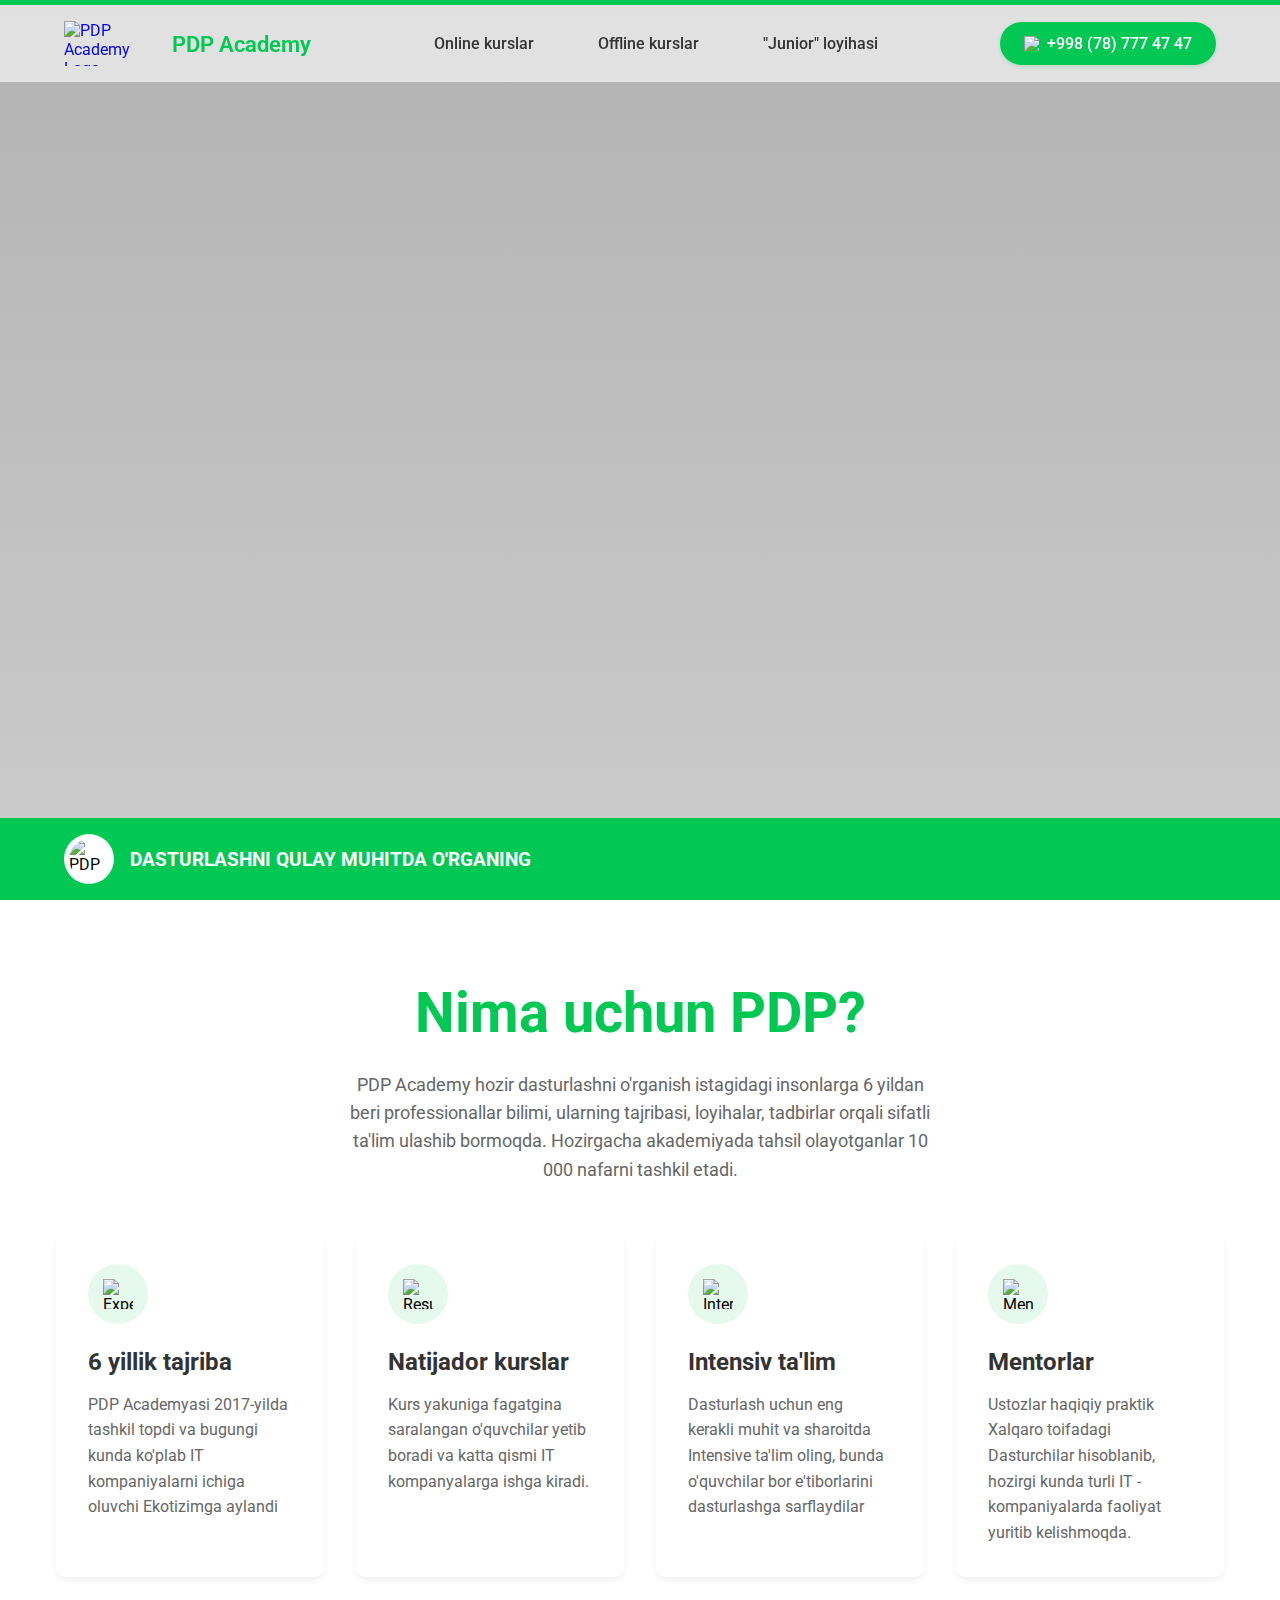
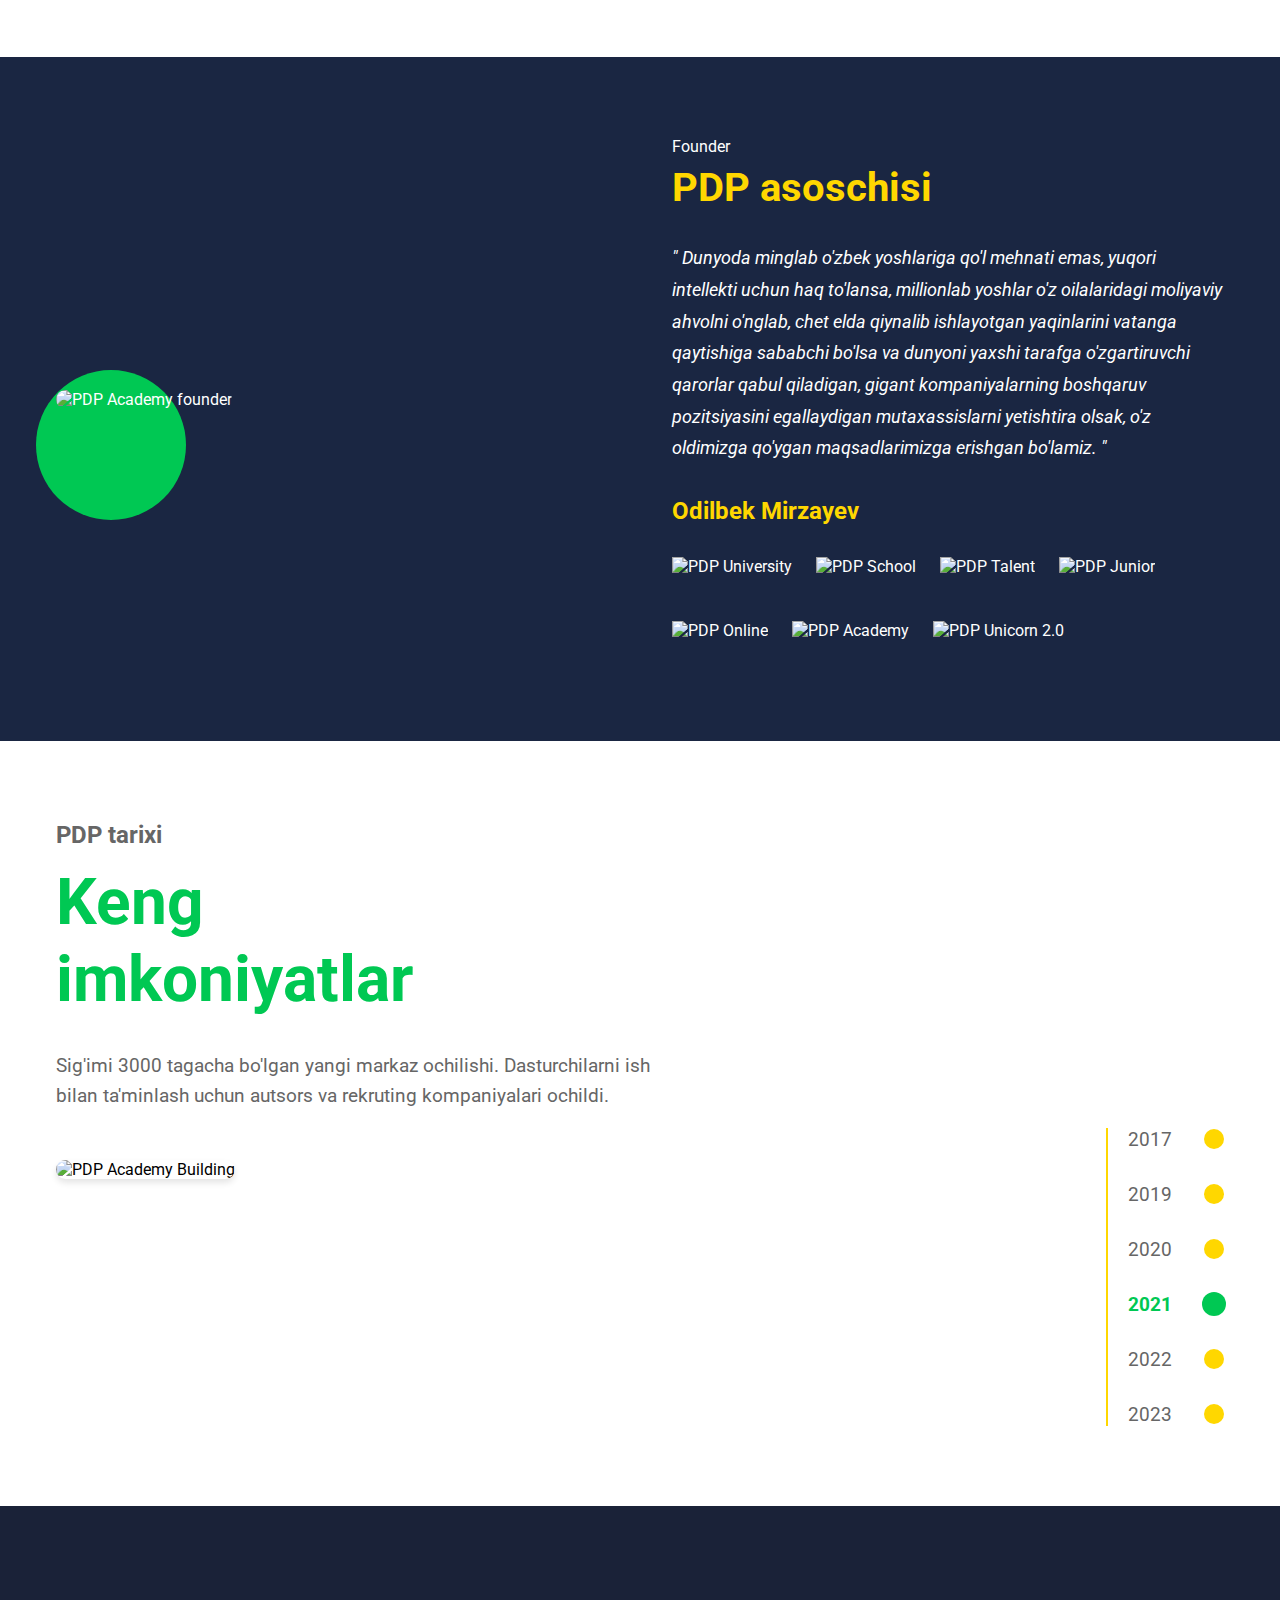
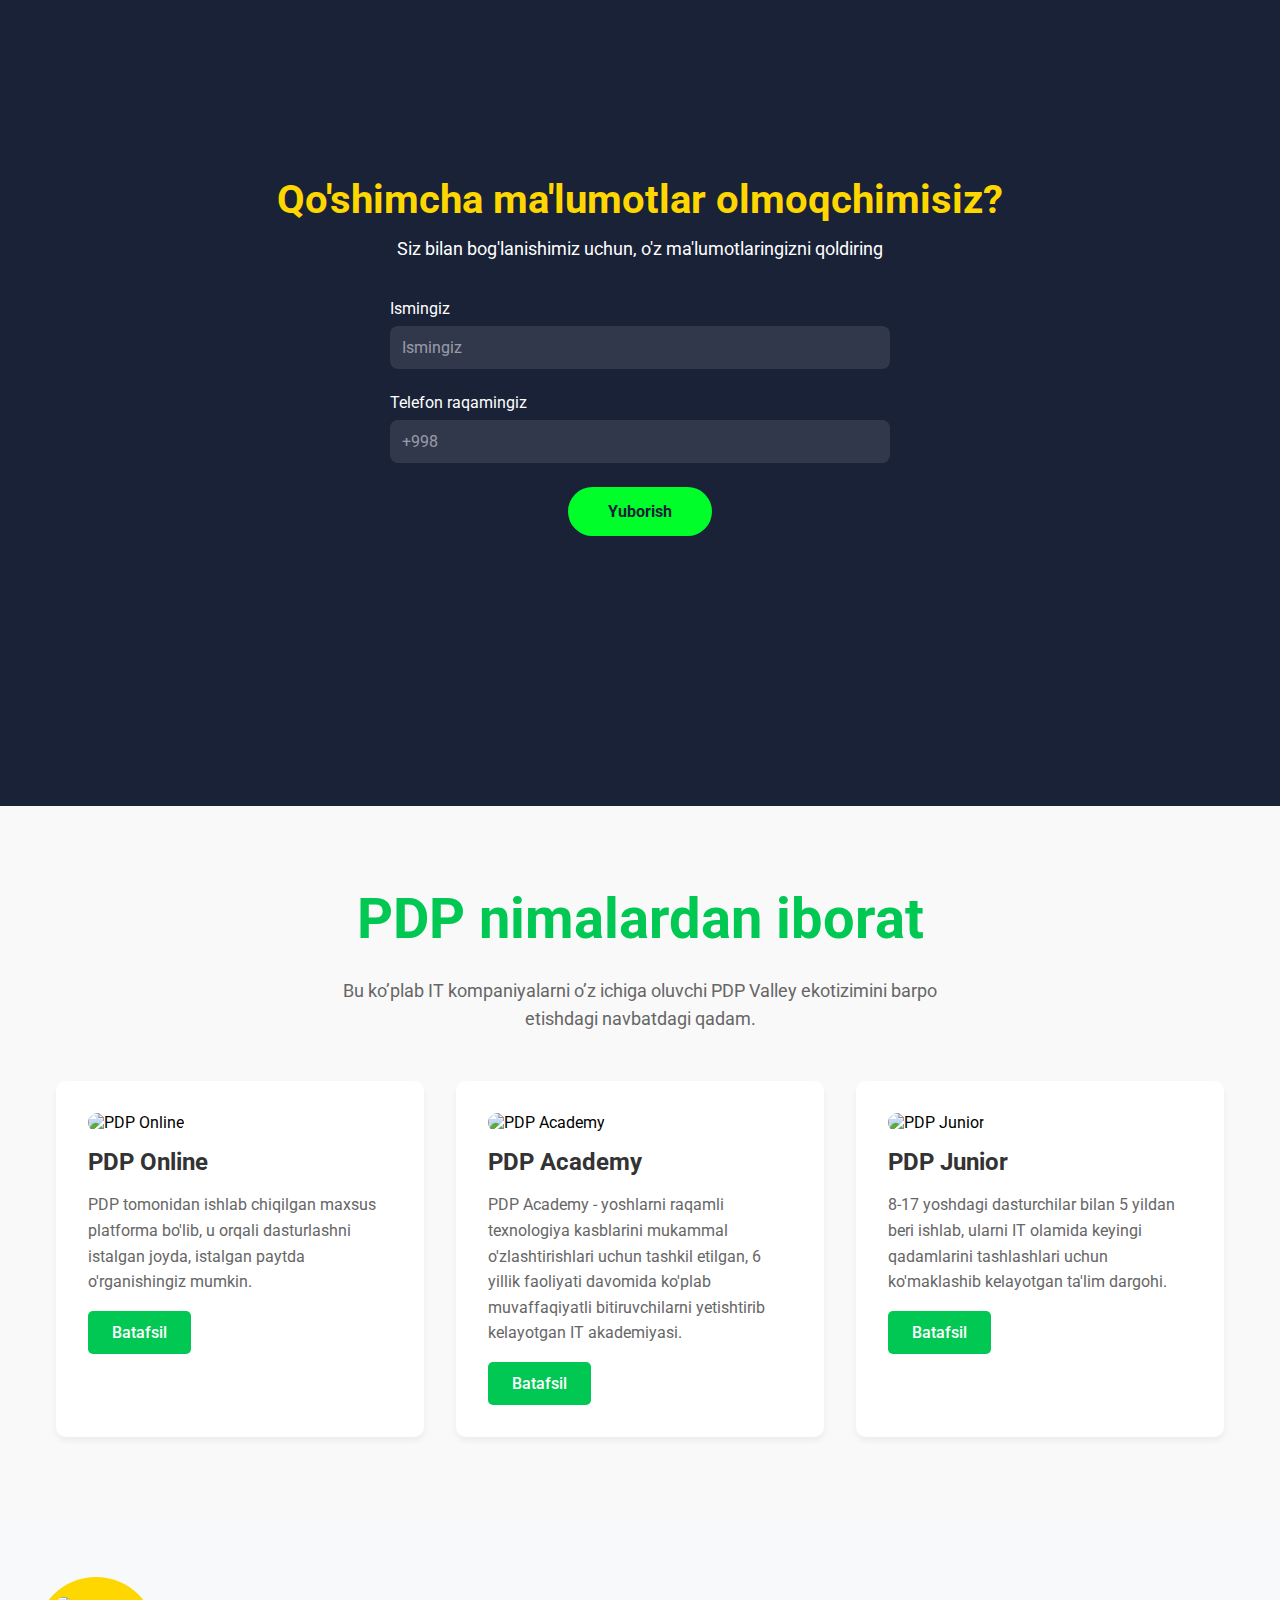
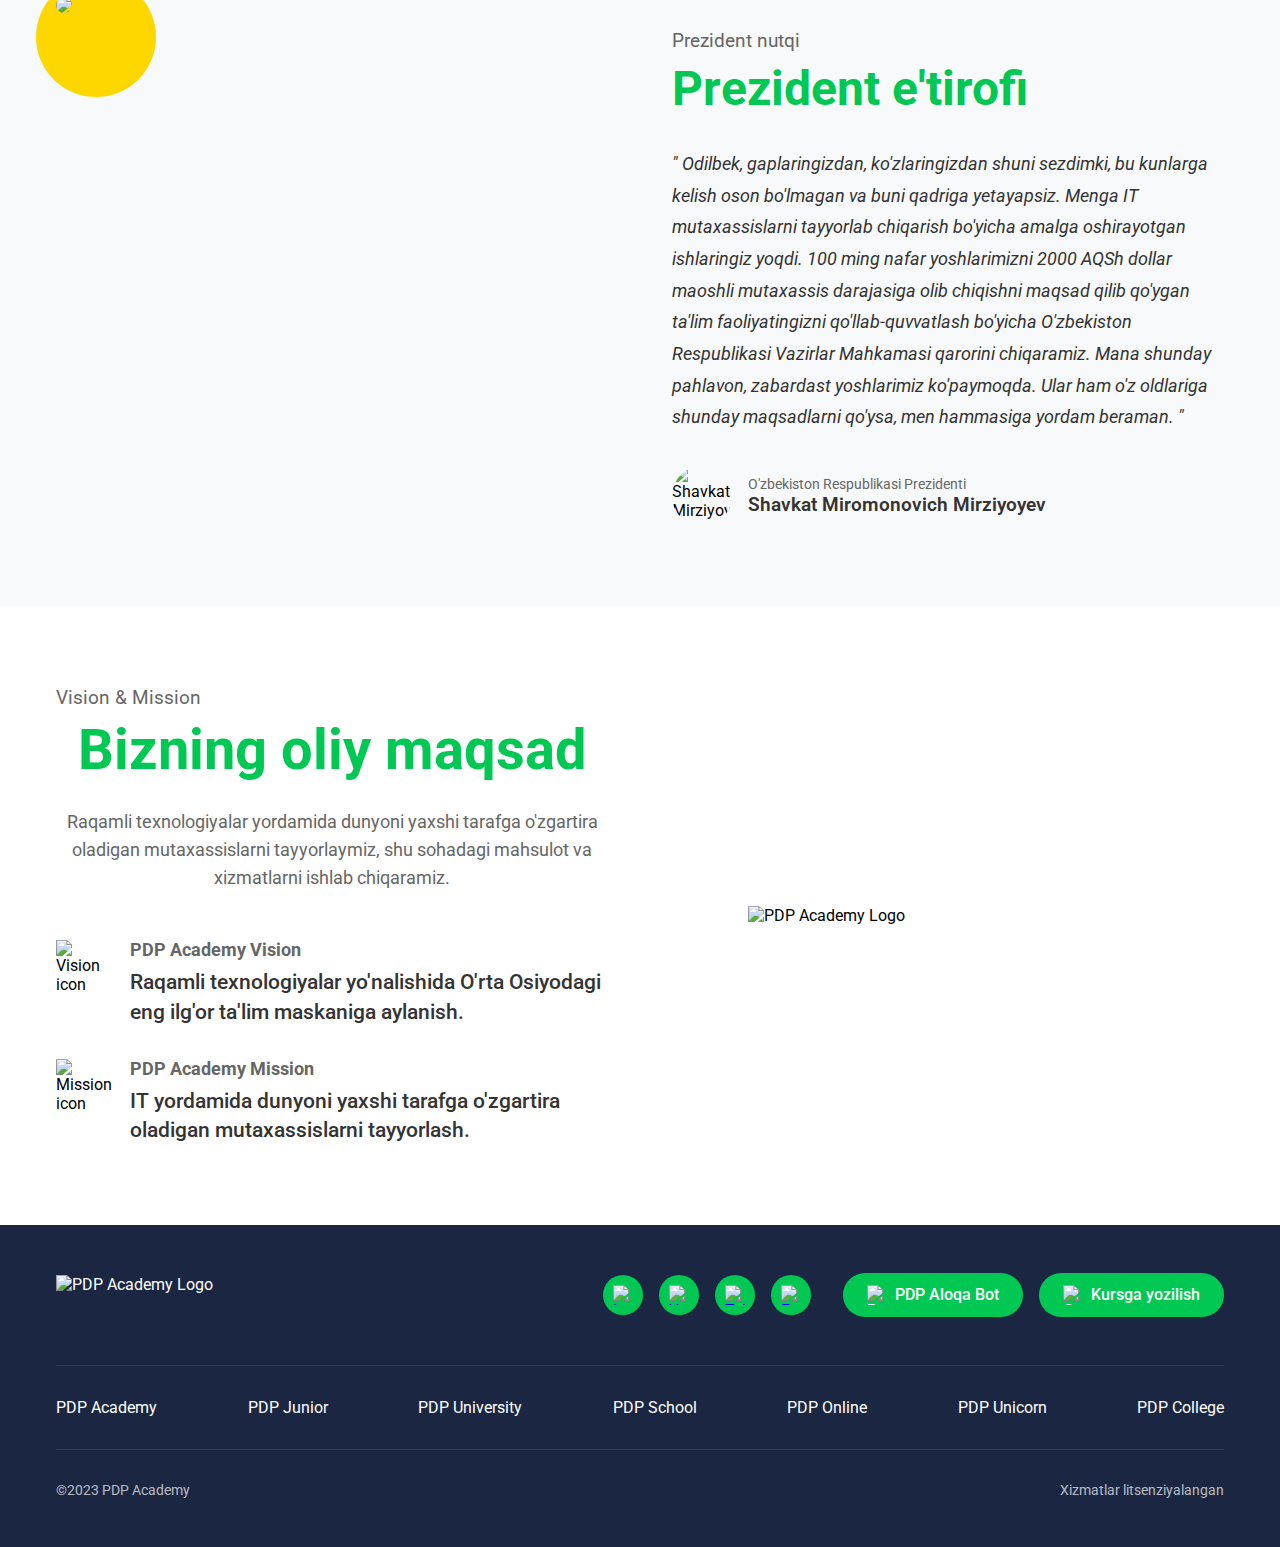
==== index.html @ 3fa63e73 "asosiy pageni to'liq tugattim" ====
<!DOCTYPE html>
<html lang="uz">
<head>
    <meta charset="UTF-8">
    <meta name="viewport" content="width=device-width, initial-scale=1.0">
    <meta name="description" content="PDP Academy - O'zbekistondagi eng yirik dasturlash akademiyasi. Online va offline kurslar, Junior loyihasi va professional ta'lim.">
    <title>PDP Academy - Dasturlashni qulay muhitda o'rganing</title>
    <link href="https://fonts.googleapis.com/css2?family=Roboto:wght@400;500;700&display=swap" rel="stylesheet">
    <link rel="stylesheet" href="style/index.css">
    <script src="tools/index.js" defer></script>
</head>
<body>
    <div class="top-line"></div>
    <nav class="navbar" id="navbar">
        <a href="#" class="logo">
            <img src="https://pdp.uz/static/media/bage.065846d8f8b49cacb2ee4248d4bba7bd.svg" alt="PDP Academy Logo">
            <span>PDP Academy</span>
        </a>
        <div class="nav-links">
            <a href="#online-courses">Online kurslar</a>
            <a href="#offline-courses">Offline kurslar</a>
            <a href="#junior-project">"Junior" loyihasi</a>
        </div>
        <a href="tel:+998787774747" class="contact-button">
            <img src="https://img.icons8.com/ios-filled/50/ffffff/phone.png" alt="Phone icon" style="width: 15px; height: 15px;">
            +998 (78) 777 47 47
        </a>
    </nav>

    <main class="hero">
        <div class="hero-content">
            <h1>Kelajak kasblarini biz bilan o'rganing</h1>
            <p>PDP Academy - O'zbekistondagi eng yirik dasturlash akademiyasi</p>
            <a href="#why-pdp" class="cta-button">Batafsil ma'lumot</a>
        </div>
        <div class="bottom-banner">
            <div class="bottom-banner-content">
                <img src="https://pdp.uz/static/media/bage.065846d8f8b49cacb2ee4248d4bba7bd.svg" alt="PDP Academy Logo">
                <h2>Dasturlashni qulay muhitda o'rganing</h2>
            </div>
        </div>
    </main>

    <section id="why-pdp" class="why-pdp">
        <div class="container">
            <h2 class="section-title">Nima uchun PDP?</h2>
            <p class="section-description">
                PDP Academy hozir dasturlashni o'rganish istagidagi insonlarga 6 yildan beri professionallar bilimi, ularning tajribasi, loyihalar, tadbirlar orqali sifatli ta'lim ulashib bormoqda. Hozirgacha akademiyada tahsil olayotganlar 10 000 nafarni tashkil etadi.
            </p>
            
            <div class="features-grid">
                <div class="feature-card">
                    <div class="icon-wrapper">
                        <img src="https://img.icons8.com/ios/50/00c853/briefcase.png" alt="Experience icon">
                    </div>
                    <h3>6 yillik tajriba</h3>
                    <p>PDP Academyasi 2017-yilda tashkil topdi va bugungi kunda ko'plab IT kompaniyalarni ichiga oluvchi Ekotizimga aylandi</p>
                </div>

                <div class="feature-card">
                    <div class="icon-wrapper">
                        <img src="https://img.icons8.com/ios/50/00c853/positive-dynamic.png" alt="Results icon">
                    </div>
                    <h3>Natijador kurslar</h3>
                    <p>Kurs yakuniga fagatgina saralangan o'quvchilar yetib boradi va katta qismi IT kompanyalarga ishga kiradi.</p>
                </div>

                <div class="feature-card">
                    <div class="icon-wrapper">
                        <img src="https://img.icons8.com/ios/50/00c853/trophy.png" alt="Intensive icon">
                    </div>
                    <h3>Intensiv ta'lim</h3>
                    <p>Dasturlash uchun eng kerakli muhit va sharoitda Intensive ta'lim oling, bunda o'quvchilar bor e'tiborlarini dasturlashga sarflaydilar</p>
                </div>

                <div class="feature-card">
                    <div class="icon-wrapper">
                        <img src="https://img.icons8.com/ios/50/00c853/user-group-man-man.png" alt="Mentors icon">
                    </div>
                    <h3>Mentorlar</h3>
                    <p>Ustozlar haqiqiy praktik Xalqaro toifadagi Dasturchilar hisoblanib, hozirgi kunda turli IT - kompaniyalarda faoliyat yuritib kelishmoqda.</p>
                </div>
            </div>
        </div>
    </section>

    <section class="founder">
        <div class="container">
            <div class="founder-content">
                <div class="founder-image-wrapper">
                    <div class="green-circle"></div>
                    <img src="https://pdp.uz/static/media/founder.81412dfb45257b6ed149.png" alt="PDP Academy founder" class="founder-image">
                </div>
                <div class="founder-info">
                    <span class="founder-label">Founder</span>
                    <h2 class="founder-title">PDP asoschisi</h2>
                    <blockquote class="founder-quote">
                        " Dunyoda minglab o'zbek yoshlariga qo'l mehnati emas, yuqori intellekti uchun haq to'lansa, millionlab yoshlar o'z oilalaridagi moliyaviy ahvolni o'nglab, chet elda qiynalib ishlayotgan yaqinlarini vatanga qaytishiga sababchi bo'lsa va dunyoni yaxshi tarafga o'zgartiruvchi qarorlar qabul qiladigan, gigant kompaniyalarning boshqaruv pozitsiyasini egallaydigan mutaxassislarni yetishtira olsak, o'z oldimizga qo'ygan maqsadlarimizga erishgan bo'lamiz. "
                    </blockquote>
                    <h3 class="founder-name">Odilbek Mirzayev</h3>
                    <div class="ecosystem-logos">
                        <img src="https://pdp.uz/static/media/pdp_university_logo.463eaeab1f0ce9646652e2826a8657a7.svg" alt="PDP University" class="eco-logo">
                        <img src="https://pdp.uz/static/media/pdp_school_logo.4600968bfbfd6f6f6445c125f1964dbf.svg" alt="PDP School" class="eco-logo">
                        <img src="https://pdp.uz/static/media/pdp_talent_logo.a136beeeae00d29f7b85e3512f022a8c.svg" alt="PDP Talent" class="eco-logo">
                        <img src="https://pdp.uz/static/media/pdp_junior_logo.42833d7ca704e83827941f1bffb91178.svg" alt="PDP Junior" class="eco-logo">
                        <img src="https://pdp.uz/static/media/pdp_online_logo.59d2c798341558b8c4fe6ffc57f4d7b6.svg" alt="PDP Online" class="eco-logo">
                        <img src="https://pdp.uz/static/media/logo.e84aba9a5311ad12b26f240237513b5b.svg" alt="PDP Academy" class="eco-logo">
                        <img src="https://pdp.uz/static/media/pdp_unicorn_logo.a88a872783032425c4d864d624577933.svg" alt="PDP Unicorn 2.0" class="eco-logo">
                    </div>
                </div>
            </div>
        </div>
    </section>

    <section class="timeline">
        <div class="container">
            <h2 class="timeline-subtitle">PDP tarixi</h2>
            <h1 class="timeline-title">Keng<br>imkoniyatlar</h1>
            <p class="timeline-description">
                Sig'imi 3000 tagacha bo'lgan yangi markaz ochilishi. Dasturchilarni ish bilan ta'minlash uchun autsors va rekruting kompaniyalari ochildi.
            </p>
            
            <div class="timeline-content">
                <div class="timeline-image">
                    <img src="https://pdp.uz/static/media/2021.25bbf1f3e8d85f6e3d13.jpg" alt="PDP Academy Building" class="building-image">
                </div>
                <div class="timeline-years">
                    <div class="year-marker">
                        <span class="year">2017</span>
                        <div class="marker"></div>
                    </div>
                    <div class="year-marker">
                        <span class="year">2019</span>
                        <div class="marker"></div>
                    </div>
                    <div class="year-marker">
                        <span class="year">2020</span>
                        <div class="marker"></div>
                    </div>
                    <div class="year-marker active">
                        <span class="year">2021</span>
                        <div class="marker"></div>
                    </div>
                    <div class="year-marker">
                        <span class="year">2022</span>
                        <div class="marker"></div>
                    </div>
                    <div class="year-marker">
                        <span class="year">2023</span>
                        <div class="marker"></div>
                    </div>
                    <div class="timeline-line"></div>
                </div>
            </div>
        </div>
    </section>
    <section class="send-information" id="sending">
        <div class="container1">
            <div class="form-wrapper">
                <h1 class="qoshimcha">Qo'shimcha ma'lumotlar olmoqchimisiz?</h1>
                <p class="subtitle">Siz bilan bog'lanishimiz uchun, o'z ma'lumotlaringizni qoldiring</p>
                
                <form class="contact-form">
                    <div class="form-group">
                        <label for="name">Ismingiz</label>
                        <input type="text" id="name" placeholder="Ismingiz">
                    </div>
                    
                    <div class="form-group">
                        <label for="phone">Telefon raqamingiz</label>
                        <input type="tel" id="phone" placeholder="+998">
                    </div>
                    
                    <button type="submit" class="submit-btn">Yuborish</button>
                </form>
            </div>
        </div>
    </section>

    <section id="pdp-structure">
        <div class="container">
            <h2 class="section-title">PDP nimalardan iborat</h2>
            <p class="section-description">
                Bu ko’plab IT kompaniyalarni o’z ichiga oluvchi PDP Valley ekotizimini barpo etishdagi navbatdagi qadam.
            </p>
            <div class="features-grid">
                <div class="feature-card">
                    <img src="https://pdp.uz/static/media/pdp-online-main_img.4d50e19223accb9c7afb.png" alt="PDP Online" class="feature-image">
                    <h3>PDP Online</h3>
                    <p>PDP tomonidan ishlab chiqilgan maxsus platforma bo'lib, u orqali dasturlashni istalgan joyda, istalgan paytda o'rganishingiz mumkin.</p>
                    <a href="#" class="cta-button">Batafsil</a>
                </div>
                <div class="feature-card">
                    <img src="https://pdp.uz/static/media/temp_header_bg.0abc43dc5fb6197a7c1f.png" alt="PDP Academy" class="feature-image">
                    <h3>PDP Academy</h3>
                    <p>PDP Academy - yoshlarni raqamli texnologiya kasblarini mukammal o'zlashtirishlari uchun tashkil etilgan, 6 yillik faoliyati davomida ko'plab muvaffaqiyatli bitiruvchilarni yetishtirib kelayotgan IT akademiyasi.</p>
                    <a href="#" class="cta-button">Batafsil</a>
                </div>
                <div class="feature-card">
                    <img src="https://pdp.uz/static/media/pdp_junior.6af5acfc853ce1ef4505.png" alt="PDP Junior" class="feature-image">
                    <h3>PDP Junior</h3>
                    <p>8-17 yoshdagi dasturchilar bilan 5 yildan beri ishlab, ularni IT olamida keyingi qadamlarini tashlashlari uchun ko'maklashib kelayotgan ta'lim dargohi.</p>
                    <a href="#" class="cta-button">Batafsil</a>
                </div>
            </div>
        </div>
    </section>

    <section class="president-section">
        <div class="container">
            <div class="president-content">
                <div class="president-image-wrapper">
                    <div class="yellow-circle"></div>
                    <img src="https://pdp.uz/static/media/president.70716e643dfaa547895d.png" class="president-image">
                </div>
                <div class="president-info">
                    <span class="president-label">Prezident nutqi</span>
                    <h2 class="president-title">Prezident e'tirofi</h2>
                    <blockquote class="president-quote">
                        " Odilbek, gaplaringizdan, ko'zlaringizdan shuni sezdimki, bu kunlarga kelish oson bo'lmagan va buni qadriga yetayapsiz. Menga IT mutaxassislarni tayyorlab chiqarish bo'yicha amalga oshirayotgan ishlaringiz yoqdi. 100 ming nafar yoshlarimizni 2000 AQSh dollar maoshli mutaxassis darajasiga olib chiqishni maqsad qilib qo'ygan ta'lim faoliyatingizni qo'llab-quvvatlash bo'yicha O'zbekiston Respublikasi Vazirlar Mahkamasi qarorini chiqaramiz. Mana shunday pahlavon, zabardast yoshlarimiz ko'paymoqda. Ular ham o'z oldlariga shunday maqsadlarni qo'ysa, men hammasiga yordam beraman. "
                    </blockquote>
                    <div class="president-profile">
                        <img src="https://pdp.uz/static/media/president.70716e643dfaa547895d.png" alt="Shavkat Mirziyoyev" class="president-avatar">
                        <div class="president-details">
                            <span class="president-role">O'zbekiston Respublikasi Prezidenti</span>
                            <h3 class="president-name">Shavkat Miromonovich Mirziyoyev</h3>
                        </div>
                    </div>
                </div>
            </div>
        </div>
    </section>
    
   
    <section class="vision-mission">
        <div class="container">
            <div class="vision-content">
                <div class="vision-text">
                    <span class="section-label">Vision & Mission</span>
                    <h2 class="section-title">Bizning oliy maqsad</h2>
                    <p class="section-description">
                        Raqamli texnologiyalar yordamida dunyoni yaxshi tarafga o'zgartira oladigan mutaxassislarni tayyorlaymiz, shu sohadagi mahsulot va xizmatlarni ishlab chiqaramiz.
                    </p>
    
                    <div class="goals">
                        <div class="goal-item">
                            <div class="goal-icon">
                                <img src="https://img.icons8.com/ios/50/00c853/target--v1.png" alt="Vision icon" class="icon">
                            </div>
                            <div class="goal-content">
                                <h3 class="goal-label">PDP Academy Vision</h3>
                                <p class="goal-text">Raqamli texnologiyalar yo'nalishida O'rta Osiyodagi eng ilg'or ta'lim maskaniga aylanish.</p>
                            </div>
                        </div>
    
                        <div class="goal-item">
                            <div class="goal-icon">
                                <img src="https://img.icons8.com/ios/50/00c853/binoculars--v1.png" alt="Mission icon" class="icon">
                            </div>
                            <div class="goal-content">
                                <h3 class="goal-label">PDP Academy Mission</h3>
                                <p class="goal-text">IT yordamida dunyoni yaxshi tarafga o'zgartira oladigan mutaxassislarni tayyorlash.</p>
                            </div>
                        </div>
                    </div>
                </div>
    
                <div class="logo-wrapper">
                    <img src="https://pdp.uz/static/media/bage.065846d8f8b49cacb2ee4248d4bba7bd.svg" alt="PDP Academy Logo" class="pdp-logo">
                </div>
            </div>
        </div>
    </section>
    
    <footer class="footer">
        <div class="container">
            <!-- Top Section -->
            <div class="footer-top">
                <div class="footer-logo">
                    <img src="https://pdp.uz/static/media/logo.e84aba9a5311ad12b26f240237513b5b.svg" alt="PDP Academy Logo" class="logo-img1">
                </div>
                
                <div class="footer-actions">
                    <div class="social-links">
                        <a href="#" class="social-link">
                            <img src="https://img.icons8.com/ios-filled/50/ffffff/instagram-new.png" alt="Instagram">
                        </a>
                        <a href="#" class="social-link">
                            <img src="https://img.icons8.com/ios-filled/50/ffffff/youtube-play.png" alt="YouTube">
                        </a>
                        <a href="#" class="social-link">
                            <img src="https://img.icons8.com/ios-filled/50/ffffff/telegram-app.png" alt="Telegram">
                        </a>
                        <a href="#" class="social-link">
                            <img src="https://img.icons8.com/ios-filled/50/ffffff/facebook.png" alt="Facebook">
                        </a>
                    </div>
                    
                    <div class="action-buttons">
                        <a href="#" class="btn btn-bot">
                            <img src="https://img.icons8.com/ios-filled/50/ffffff/bot.png" alt="Bot icon" class="btn-icon">
                            PDP Aloqa Bot
                        </a>
                        <a href="#" class="btn btn-signup">
                            <img src="https://img.icons8.com/ios-filled/50/ffffff/edit-calendar.png" alt="Calendar icon" class="btn-icon">
                            Kursga yozilish
                        </a>
                    </div>
                </div>
            </div>
    
            <nav class="footer-nav">
                <a href="#" class="nav-link">PDP Academy</a>
                <a href="#" class="nav-link">PDP Junior</a>
                <a href="https://university.pdp.uz/uz" class="nav-link">PDP University</a>
                <a href="#" class="nav-link">PDP School</a>
                <a href="https://online.pdp.uz/" class="nav-link">PDP Online</a>
                <a href="#" class="nav-link">PDP Unicorn</a>
                <a href="#" class="nav-link">PDP College</a>
            </nav>
    
           
            <div class="footer-bottom">
                <p class="copyright">©2023 PDP Academy</p>
                <p class="license">Xizmatlar litsenziyalangan</p>
            </div>
        </div>
    </footer>
</body>
</html>
---- style/index.css ----
* {
    margin: 0;
    padding: 0;
    box-sizing: border-box;
    font-family: 'Roboto', Arial, sans-serif;
}

body {
    background-color: white;
}

.top-line {
    height: 5px;
    background-color: #00c853;
    position: fixed;
    top: 0;
    left: 0;
    right: 0;
    z-index: 1001;
}

.navbar {
    position: fixed;
    top: 5px;
    left: 0;
    right: 0;
    display: flex;
    justify-content: space-between;
    align-items: center;
    padding: 1rem 5%;
    background-color: rgba(255, 255, 255, 0.603);
    box-shadow: 10px;
    z-index: 1000;
    transition: all 0.3s ease;
}

.navbar.scrolled {
    background-color: rgb(255, 255, 255);
    backdrop-filter: blur(10px);
}

.logo {
    display: flex;
    align-items: center;
    gap: 0.5rem;
    text-decoration: none;
    
}

.logo img {
    width: 100px;
    height: 45px;
    transition: transform 0.3s ease;
   
}

.logo:hover img {
    transform: scale(1.1);
}

.logo span {
    color: #00c853;
    font-size: 1.4rem;
    font-weight: 600;
}

.nav-links {
    display: flex;
    gap: 2rem;
}

.nav-links a {
    text-decoration: none;
    color: #333;
    font-weight: 500;
    font-size: 1rem;
    transition: color 0.3s ease;
    padding: 0.5rem 1rem;
}

.nav-links a:hover {
    color: #00c853;
}

.contact-button {
    background-color: #00c853;
    color: white;
    padding: 0.75rem 1.5rem;
    border-radius: 50px;
    text-decoration: none;
    display: flex;
    align-items: center;
    gap: 0.5rem;
    font-size: 1rem;
    font-weight: 500;
    transition: background-color 0.3s ease;
    box-shadow: 0 2px 4px rgba(0,200,83,0.2);
}

.contact-button:hover {
    background-color: #00b548;
    box-shadow: 0 4px 8px rgba(0,200,83,0.3);
}

.hero {
    height: 100vh;
    position: relative;
    background: url('https://avatars.mds.yandex.net/get-altay/10095165/2a00000190e9f3a8d486327ef5540971cd49/orig') center/cover;
    overflow: hidden;
    display: flex;
    align-items: center;
    justify-content: center;
}

.hero::before {
    content: '';
    position: absolute;
    top: 0;
    left: 0;
    right: 0;
    bottom: 0;
    background: linear-gradient(rgba(0,0,0,0.3), rgba(0,0,0,0.2));
}

.hero-content {
    text-align: center;
    color: white;
    z-index: 1;
    opacity: 0;
    transform: translateY(20px);
    animation: fadeInUp 1s ease forwards;
}

@keyframes fadeInUp {
    to {
        opacity: 1;
        transform: translateY(0);
    }
}

.hero-content h1 {
    font-size: 3rem;
    margin-bottom: 1rem;
}

.hero-content p {
    font-size: 1.2rem;
    margin-bottom: 2rem;
}

.cta-button {
    background-color: #00c853;
    color: white;
    padding: 0.75rem 1.5rem;
    border-radius: 5px;
    text-decoration: none;
    font-weight: 500;
    transition: background-color 0.3s ease;
}

.cta-button:hover {
    background-color: #00a844;
}

.bottom-banner {
    position: absolute;
    bottom: 0;
    left: 0;
    right: 0;
    background-color: #00c853;
    padding: 1rem 5%;
    display: flex;
    align-items: center;
    justify-content: space-between;
}

.bottom-banner-content {
    display: flex;
    align-items: center;
    gap: 1rem;
}

.bottom-banner img {
    width: 50px;
    height: 50px;
    background-color: white;
    border-radius: 50%;
    padding: 5px;
}

.bottom-banner h2 {
    color: white;
    font-size: 1.2rem;
    text-transform: uppercase;
    font-weight: 700;
}

.why-pdp {
    padding: 5rem 0;
    background-color: white;
}

.container {
    max-width: 1200px;
    margin: 0 auto;
    padding: 0 1rem;
}

.section-title {
    font-size: 2.5rem;
    font-weight: 700;
    margin-bottom: 1.5rem;
    color: #333;
    text-align: center;
}

.section-description {
    font-size: 1.1rem;
    color: #666;
    max-width: 900px;
    margin: 0 auto 4rem;
    line-height: 1.6;
    text-align: center;
}

.features-grid {
    display: grid;
    grid-template-columns: repeat(auto-fit, minmax(250px, 1fr));
    gap: 2rem;
    position: relative;
}

.feature-card {
    background: white;
    padding: 2rem;
    border-radius: 10px;
    box-shadow: 0 4px 6px rgba(0, 0, 0, 0.05);
    position: relative;
    transition: transform 0.3s ease, box-shadow 0.3s ease;
}

.feature-card:hover {
    transform: translateY(-5px);
    box-shadow: 0 6px 12px rgba(0, 0, 0, 0.1);
}

.icon-wrapper {
    width: 60px;
    height: 60px;
    background-color: rgba(0, 200, 83, 0.1);
    border-radius: 50%;
    display: flex;
    align-items: center;
    justify-content: center;
    margin-bottom: 1.5rem;
    transition: background-color 0.3s ease;
}

.feature-card:hover .icon-wrapper {
    background-color: rgba(0, 200, 83, 0.2);
}

.icon-wrapper img {
    width: 30px;
    height: 30px;
    transition: transform 0.3s ease;
}

.feature-card:hover .icon-wrapper img {
    transform: scale(1.1);
}

.feature-card h3 {
    font-size: 1.5rem;
    font-weight: 700;
    margin-bottom: 1rem;
    color: #333;
}

.feature-card p {
    color: #666;
    line-height: 1.6;
}

.founder {
    background-color: #1a2642;
    padding: 5rem 0;
    color: white;
}

.founder-content {
    display: flex;
    align-items: center;
    gap: 4rem;
}

.founder-image-wrapper {
    position: relative;
    flex: 1;
}

.green-circle {
    position: absolute;
    width: 150px;
    height: 150px;
    background-color: #00c853;
    border-radius: 50%;
    top: -20px;
    left: -20px;
    z-index: 1;
}

.founder-image {
    position: relative;
    width: 100%;
    max-width: 500px;
    border-radius: 10px;
    z-index: 2;
}

.founder-info {
    flex: 1;
}

.founder-label {
    font-size: 1rem;
    color: #ffffff;
    margin-bottom: 0.5rem;
    display: block;
}

.founder-title {
    font-size: 2.5rem;
    color: #ffd700;
    margin-bottom: 2rem;
    font-weight: 700;
}

.founder-quote {
    font-size: 1.1rem;
    line-height: 1.8;
    color: #ffffff;
    margin-bottom: 2rem;
    font-style: italic;
}

.founder-name {
    font-size: 1.5rem;
    color: #ffd700;
    margin-bottom: 2rem;
}

.ecosystem-logos {
    display: flex;
    flex-wrap: wrap;
    gap: 1.5rem;
    align-items: center;
}

.eco-logo {
    height: 40px;
    transition: transform 0.3s ease;
}

.eco-logo:hover {
    transform: translateY(-5px);
}

.timeline {
    padding: 5rem 0;
    background-color: white;
    overflow: hidden;
}

.timeline-subtitle {
    font-size: 1.5rem;
    color: #666;
    margin-bottom: 1rem;
}

.timeline-title {
    font-size: 4rem;
    font-weight: 700;
    color: #00c853;
    margin-bottom: 2rem;
    line-height: 1.2;
}

.timeline-description {
    font-size: 1.2rem;
    color: #666;
    max-width: 600px;
    margin-bottom: 3rem;
    line-height: 1.6;
}

.timeline-content {
    display: flex;
    justify-content: space-between;
    align-items: flex-start;
    gap: 2rem;
    position: relative;
}

.timeline-image {
    flex: 1;
    max-width: 500px;
}

.building-image {
    width: 100%;
    height: auto;
    border-radius: 10px;
    box-shadow: 0 4px 6px rgba(0, 0, 0, 0.1);
}

.timeline-years {
    display: flex;
    flex-direction: column;
    gap: 2rem;
    position: relative;
    padding-left: 2rem;
    margin-top: -2rem; /* Yillar ro'yxatini yuqoriga surish uchun */
}

.timeline-line {
    position: absolute;
    left: 10px;
    top: 0;
    bottom: 0;
    width: 2px;
    background-color: #ffd700;
}

.year-marker {
    display: flex;
    align-items: center;
    gap: 1rem;
    position: relative;
}

.year {
    font-size: 1.2rem;
    color: #666;
    min-width: 60px;
}

.marker {
    width: 20px;
    height: 20px;
    background-color: #ffd700;
    border-radius: 50%;
    position: relative;
    z-index: 1;
}

.year-marker.active .year {
    color: #00c853;
    font-weight: 700;
}

.year-marker.active .marker {
    background-color: #00c853;
    transform: scale(1.2);
}

@media (max-width: 992px) {
    .founder-content {
        flex-direction: column;
        text-align: center;
    }

    .founder-image-wrapper {
        margin: 0 auto;
        max-width: 400px;
    }

    .ecosystem-logos {
        justify-content: center;
    }
}

@media (max-width: 768px) {
    .nav-links {
        display: none;
    }
    
    .bottom-banner {
        flex-direction: column;
        text-align: center;
        padding: 1rem;
    }

    .bottom-banner h2 {
        font-size: 1rem;
    }

    .hero-content h1 {
        font-size: 2rem;
    }

    .hero-content p {
        font-size: 1rem;
    }

    .section-title {
        font-size: 2rem;
    }

    .section-description {
        font-size: 1rem;
        margin-bottom: 2rem;
    }

    .features-grid {
        grid-template-columns: 1fr;
        gap: 1.5rem;
    }

    .feature-card {
        padding: 1.5rem;
    }

    .founder {
        padding: 3rem 0;
    }

    .founder-title {
        font-size: 2rem;
    }

    .founder-quote {
        font-size: 1rem;
    }

    .eco-logo {
        height: 30px;
    }

    .timeline-title
{
        font-size: 3rem;
    }

    .timeline-content {
        flex-direction: column;
    }

    .timeline-years {
        width: 100%;
        padding-left: 0;
        margin-top: 2rem;
    }

    .timeline-line {
        left: 50%;
        transform: translateX(-50%);
    }

    .year-marker {
        justify-content: center;
    }
}

.send-information{
    margin: 0;
    padding: 0;
    box-sizing: border-box;
    font-family: 'Arial', sans-serif;
}

#sending {
    background-color: #1a2238;
    min-height: 100vh;
    display: flex;
    align-items: center;
    justify-content: center;
}

.container1 {
    width: 100%;
    width: 1200px;
    padding: 0 20px;
}

.form-wrapper {
    text-align: center;
    color: #ffffff;
}

.qoshimcha {
    font-size: 2.5rem;
    color: #ffd700;
    margin-bottom: 1rem;
}

.subtitle {
    font-size: 1.1rem;
    color: #ffffff;
    margin-bottom: 2.5rem;
}

.contact-form {
    max-width: 500px;
    margin: 0 auto;
}

.form-group {
    margin-bottom: 1.5rem;
    text-align: left;
}

label {
    display: block;
    margin-bottom: 0.5rem;
    color: #ffffff;
}

input {
    width: 100%;
    padding: 12px;
    border: none;
    border-radius: 8px;
    background-color: rgba(255, 255, 255, 0.1);
    color: #ffffff;
    font-size: 1rem;
    transition: background-color 0.3s ease;
}

input::placeholder {
    color: rgba(255, 255, 255, 0.5);
}

input:focus {
    outline: none;
    background-color: rgba(255, 255, 255, 0.2);
}

.submit-btn {
    background-color: #00ff2a;
    color: #1a2238;
    border: none;
    border-radius: 25px;
    padding: 15px 40px;
    font-size: 1rem;
    font-weight: bold;
    cursor: pointer;
    transition: transform 0.3s ease, background-color 0.3s ease;
}

.submit-btn:hover {
    transform: translateY(-2px);
    background-color: #00e025;
}

@media (max-width: 768px) {
    h1 {
        font-size: 2rem;
    }
    
    .subtitle {
        font-size: 1rem;
    }
    
    .contact-form {
        max-width: 100%;
    }
}

.feature-image {
    width: 100%;
    height: auto;
    border-radius: 10px;
    margin-bottom: 1rem;
}

#pdp-structure {
    padding: 5rem 0;
    background-color: #f9f9f9;
}

.features-grid {
    display: grid;
    grid-template-columns: repeat(auto-fit, minmax(250px, 1fr));
    gap: 2rem;
}

.feature-card {
    background: white;
    padding: 2rem;
    border-radius: 10px;
    box-shadow: 0 4px 6px rgba(0, 0, 0, 0.05);
    transition: transform 0.3s ease, box-shadow 0.3s ease;
}

.feature-card:hover {
    transform: translateY(-5px);
    box-shadow: 0 6px 12px rgba(0, 0, 0, 0.1);
}

.cta-button {
    display: inline-block;
    margin-top: 1rem;
    background-color: #00c853;
    color: white;
    padding: 0.75rem 1.5rem;
    border-radius: 5px;
    text-decoration: none;
    transition: background-color 0.3s ease;
}

.cta-button:hover {
    background-color: #00a844;
}
.president-section {
    padding: 5rem 0;
    background-color: #f8f9fa;
    overflow: hidden;
}

.president-content {
    display: flex;
    align-items: flex-start;
    gap: 4rem;
    position: relative;
}

.president-image-wrapper {
    flex: 1;
    position: relative;
    max-width: 600px;
}

.yellow-circle {
    position: absolute;
    width: 120px;
    height: 120px;
    background-color: #ffd700;
    border-radius: 50%;
    top: -20px;
    left: -20px;
    z-index: 1;
}


.president-image {
position: relative;
width: 100%;
max-width: 500px;
border-radius: 10px;
z-index: 2;
}

.president-info {
    flex: 1;
    padding-top: 2rem;
}

.president-label {
    font-size: 1.2rem;
    color: #666;
    margin-bottom: 0.5rem;
    display: block;
}

.president-title {
    font-size: 3rem;
    color: #00c853;
    margin-bottom: 2rem;
    font-weight: 700;
}

.president-quote {
    font-size: 1.1rem;
    line-height: 1.8;
    color: #333;
    margin-bottom: 2rem;
    font-style: italic;
    position: relative;
}

.president-profile {
    display: flex;
    align-items: center;
    gap: 1rem;
    margin-top: 2rem;
}

.president-avatar {
    width: 60px;
    height: 60px;
    border-radius: 50%;
    object-fit: cover;
}

.president-details {
    display: flex;
    flex-direction: column;
}

.president-role {
    font-size: 0.9rem;
    color: #666;
}

.president-name {
    font-size: 1.2rem;
    color: #333;
    font-weight: 600;
}

@media (max-width: 992px) {
    .president-content {
        flex-direction: column;
        align-items: center;
        text-align: center;
    }

    .president-image-wrapper {
        max-width: 400px;
        margin: 0 auto;
    }

    .president-profile {
        justify-content: center;
    }
}

@media (max-width: 768px) {
    .president-title {
        font-size: 2rem;
    }

    .president-quote {
        font-size: 1rem;
    }

    .yellow-circle {
        width: 80px;
        height: 80px;
    }
}

.vision-mission {
    padding: 5rem 0;
    background-color: white;
    overflow: hidden;
}

.container {
    max-width: 1200px;
    margin: 0 auto;
    padding: 0 1rem;
}

.vision-content {
    display: flex;
    align-items: center;
    gap: 4rem;
}

.vision-text {
    flex: 1;
}

.section-label {
    font-size: 1.2rem;
    color: #666;
    margin-bottom: 0.5rem;
    display: block;
}

.section-title {
    font-size: 3.5rem;
    color: #00c853;
    margin-bottom: 1.5rem;
    font-weight: 700;
    line-height: 1.2;
}

.section-description {
    font-size: 1.1rem;
    color: #666;
    margin-bottom: 3rem;
    line-height: 1.6;
    max-width: 600px;
}

.goals {
    display: flex;
    flex-direction: column;
    gap: 2rem;
}

.goal-item {
    display: flex;
    align-items: flex-start;
    gap: 1.5rem;
}

.goal-icon {
    width: 50px;
    height: 50px;
    flex-shrink: 0;
}

.icon {
    width: 100%;
    height: 100%;
}

.goal-content {
    flex: 1;
}

.goal-label {
    font-size: 1.1rem;
    color: #666;
    margin-bottom: 0.5rem;
}

.goal-text {
    font-size: 1.3rem;
    color: #333;
    font-weight: 500;
    line-height: 1.4;
}

.logo-wrapper {
    flex: 1;
    display: flex;
    justify-content: center;
    align-items: center;
}

.pdp-logo {
    width: 100%;
    max-width: 400px;
    height: auto;
}

@media (max-width: 992px) {
    .vision-content {
        flex-direction: column;
        text-align: center;
    }

    .section-description {
        margin-left: auto;
        margin-right: auto;
    }

    .goal-item {
        flex-direction: column;
        align-items: center;
        text-align: center;
    }

    .logo-wrapper {
        margin-top: 2rem;
    }

    .pdp-logo {
        max-width: 300px;
    }
}

@media (max-width: 768px) {
    .section-title {
        font-size: 2.5rem;
    }

    .goal-text {
        font-size: 1.1rem;
    }
}

.footer {
    background-color: #1a2642;
    padding: 3rem 0;
    color: white;
}

.container {
    max-width: 1200px;
    margin: 0 auto;
    padding: 0 1rem;
}

.footer-top {
    display: flex;
    justify-content: space-between;
    align-items: center;
    margin-bottom: 3rem;
    flex-wrap: wrap;
    gap: 2rem;
}

.footer-logo {
    display: flex;
    align-items: center;
    gap: 0.5rem;
}

.logo-img1 {
    width: 200px;
    height: 40px;
}

.logo-text {
    font-size: 1.5rem;
    font-weight: 600;
    color: white;
}

.footer-actions {
    display: flex;
    align-items: center;
    gap: 2rem;
    flex-wrap: wrap;
}

.social-links {
    display: flex;
    gap: 1rem;
}

.social-link {
    width: 40px;
    height: 40px;
    background-color: #00c853;
    border-radius: 50%;
    display: flex;
    align-items: center;
    justify-content: center;
    transition: transform 0.3s ease;
}

.social-link:hover {
    transform: translateY(-3px);
}

.social-link img {
    width: 20px;
    height: 20px;
}

.action-buttons {
    display: flex;
    gap: 1rem;
}

.btn {
    display: flex;
    align-items: center;
    gap: 0.5rem;
    padding: 0.75rem 1.5rem;
    border-radius: 50px;
    background-color: #00c853;
    color: white;
    text-decoration: none;
    font-weight: 500;
    transition: background-color 0.3s ease;
}

.btn:hover {
    background-color: #00b548;
}

.btn-icon {
    width: 20px;
    height: 20px;
}

.footer-nav {
    display: flex;
    justify-content: space-between;
    padding: 2rem 0;
    border-top: 1px solid rgba(255, 255, 255, 0.1);
    border-bottom: 1px solid rgba(255, 255, 255, 0.1);
    margin-bottom: 2rem;
    flex-wrap: wrap;
    gap: 1rem;
}

.nav-link {
    color: white;
    text-decoration: none;
    transition: color 0.3s ease;
}

.nav-link:hover {
    color: #00c853;
}

.footer-bottom {
    display: flex;
    justify-content: space-between;
    color: rgba(255, 255, 255, 0.7);
    font-size: 0.9rem;
}

@media (max-width: 992px) {
    .footer-top {
        flex-direction: column;
        align-items: center;
        text-align: center;
    }

    .footer-actions {
        flex-direction: column;
    }

    .footer-nav {
        justify-content: center;
        gap: 2rem;
    }

    .footer-bottom {
        flex-direction: column;
        align-items: center;
        gap: 1rem;
        text-align: center;
    }
}

@media (max-width: 576px) {
    .action-buttons {
        flex-direction: column;
    }
}
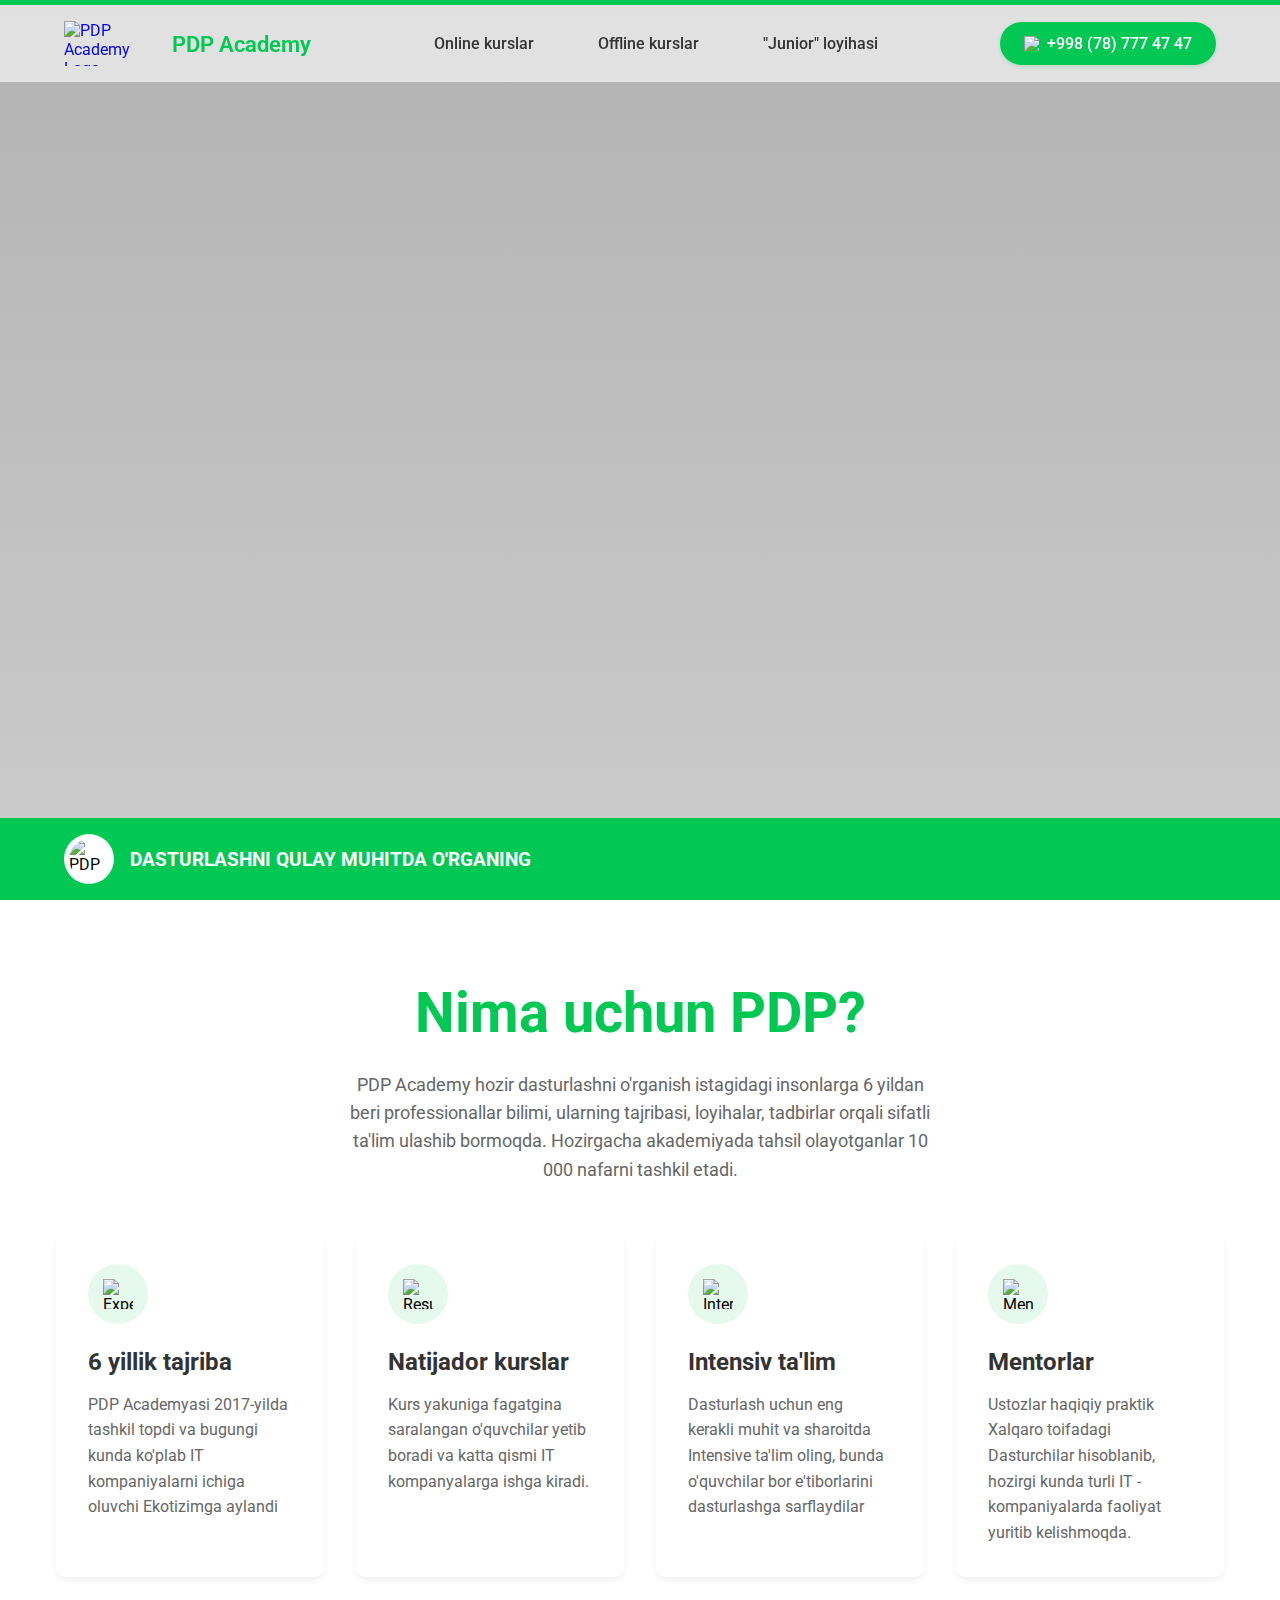
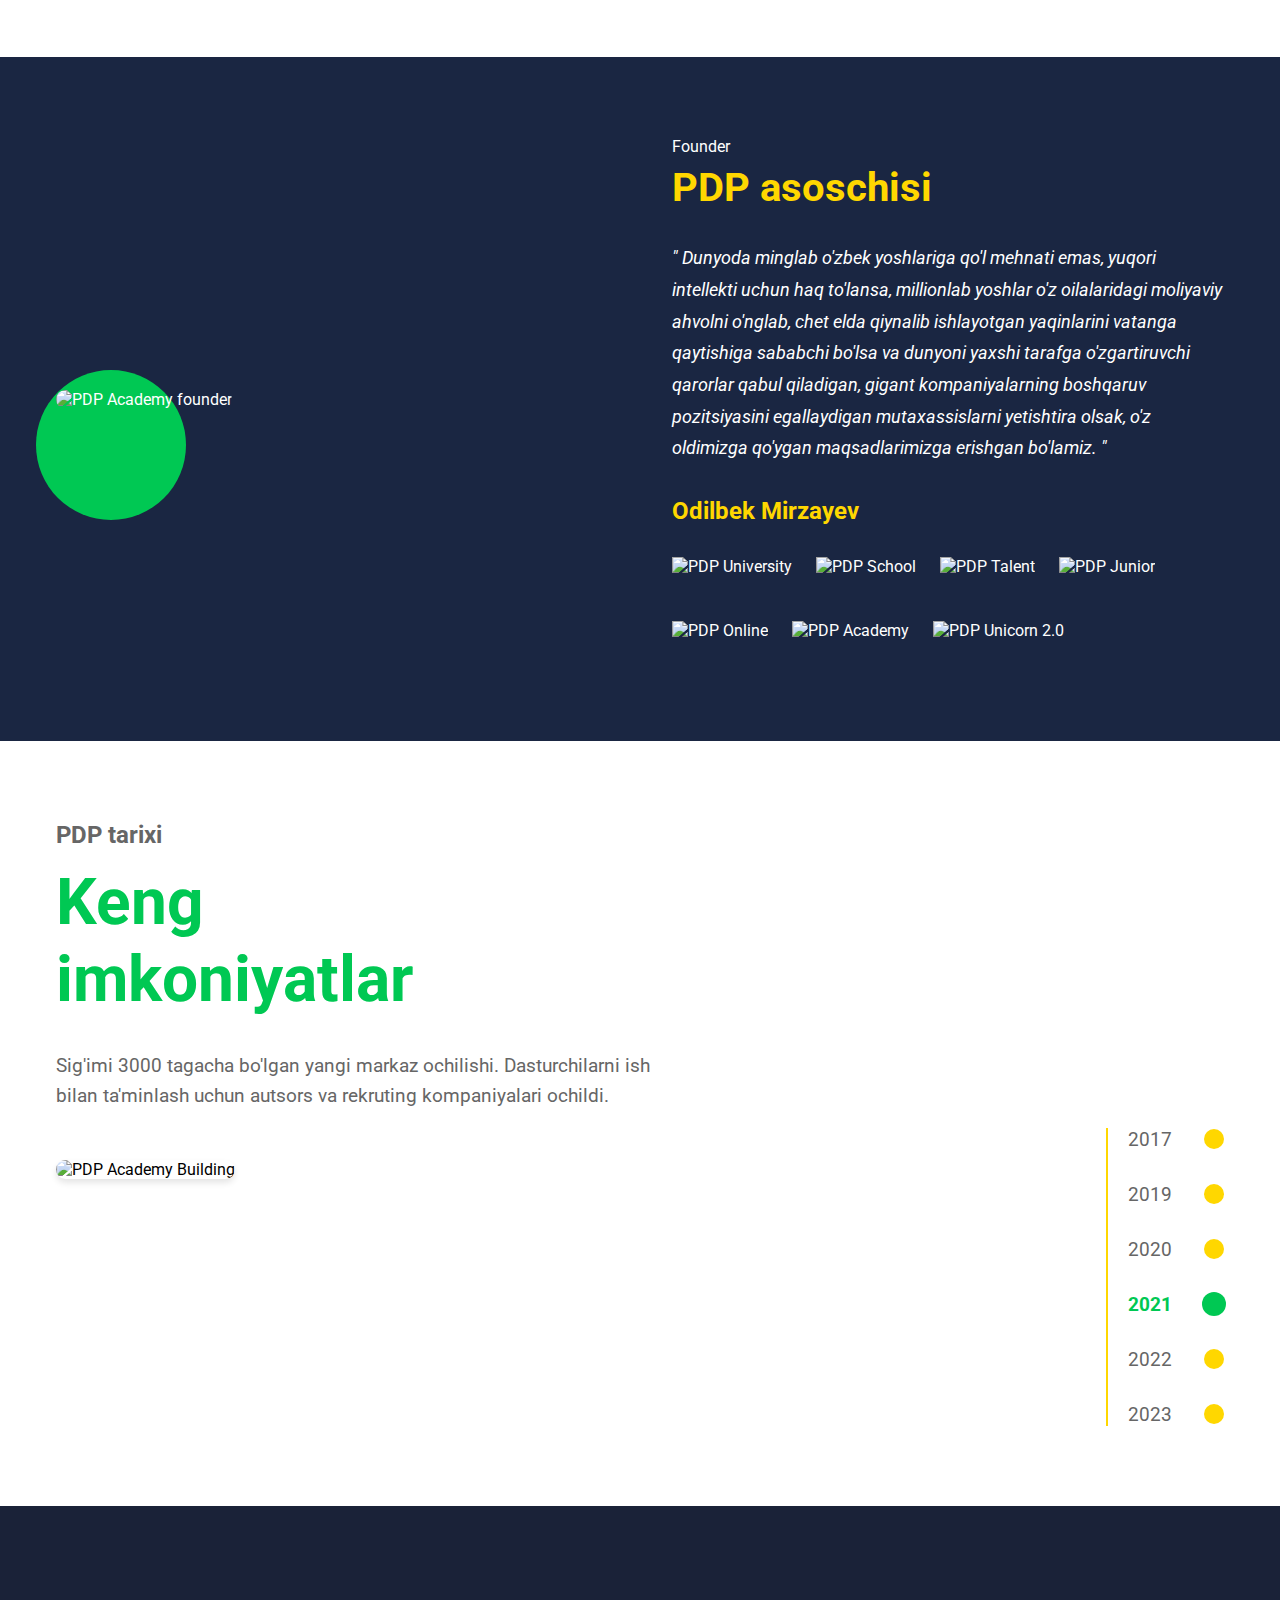
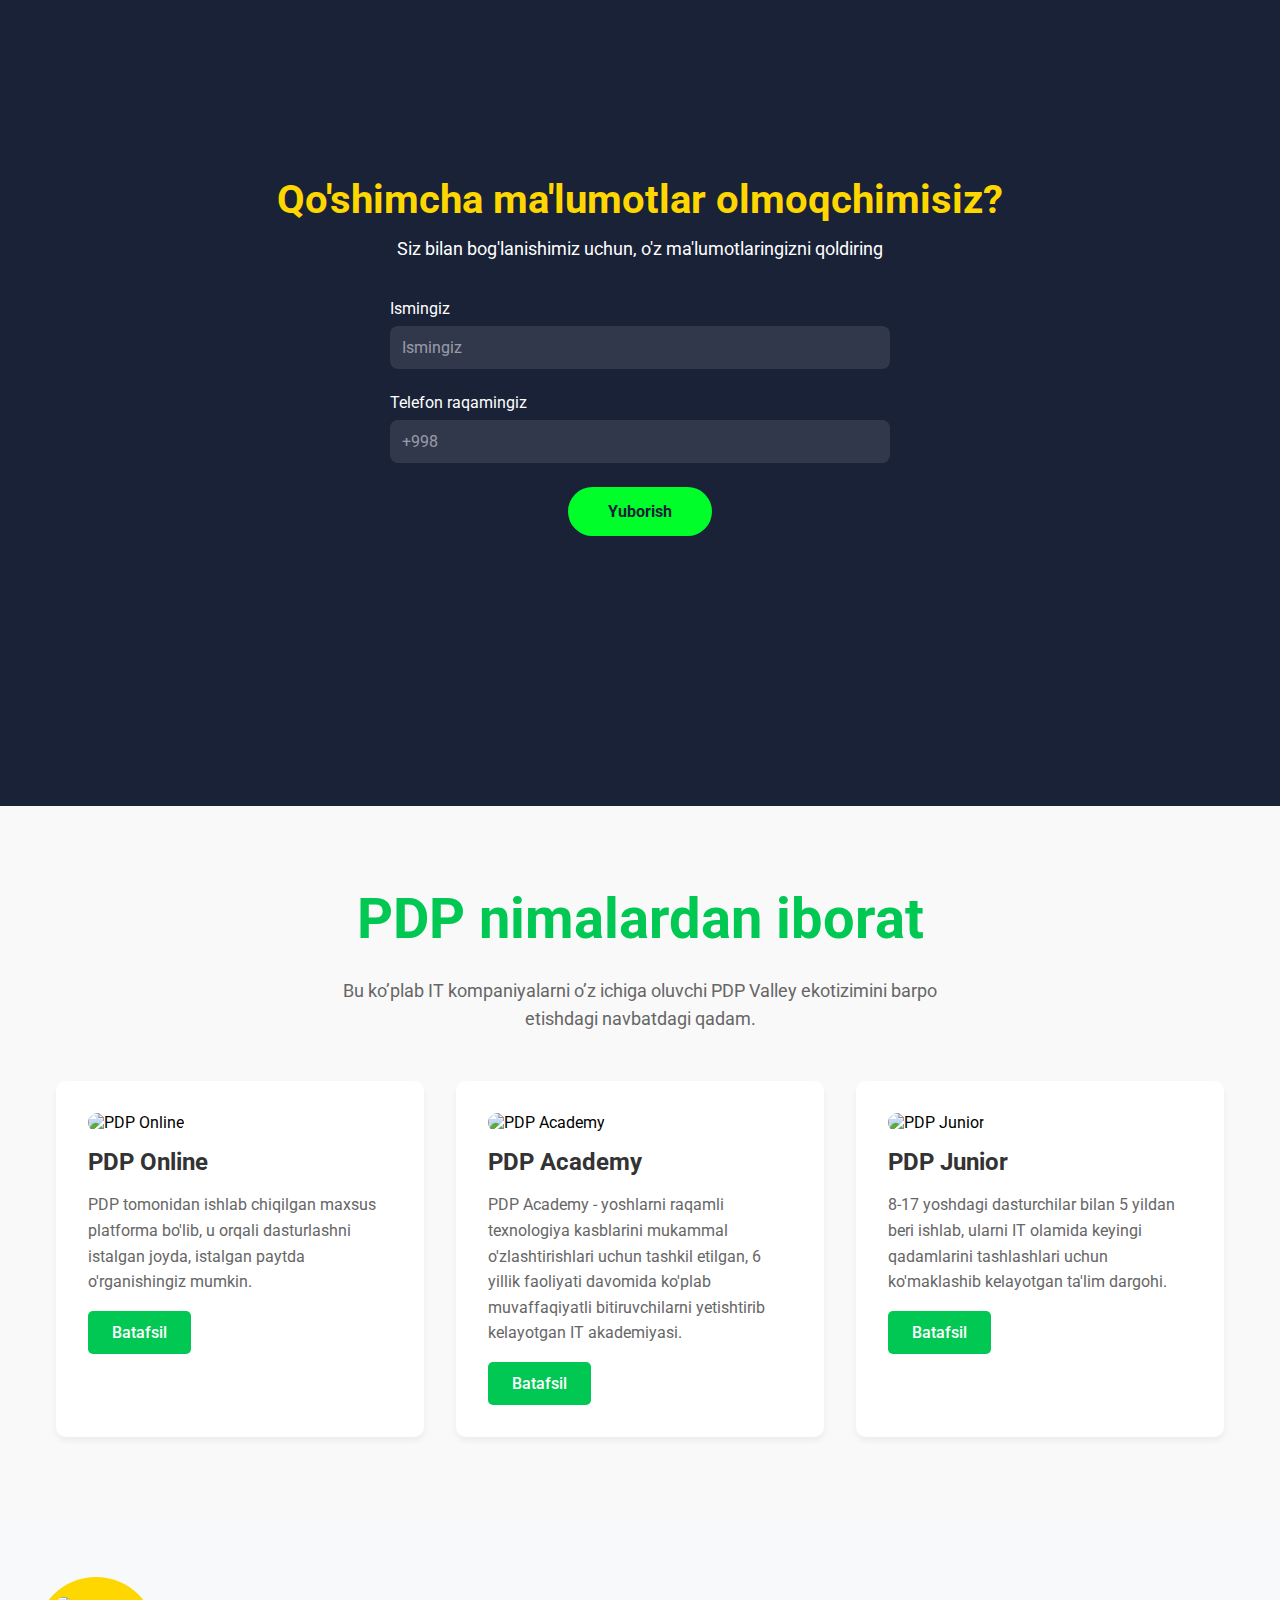
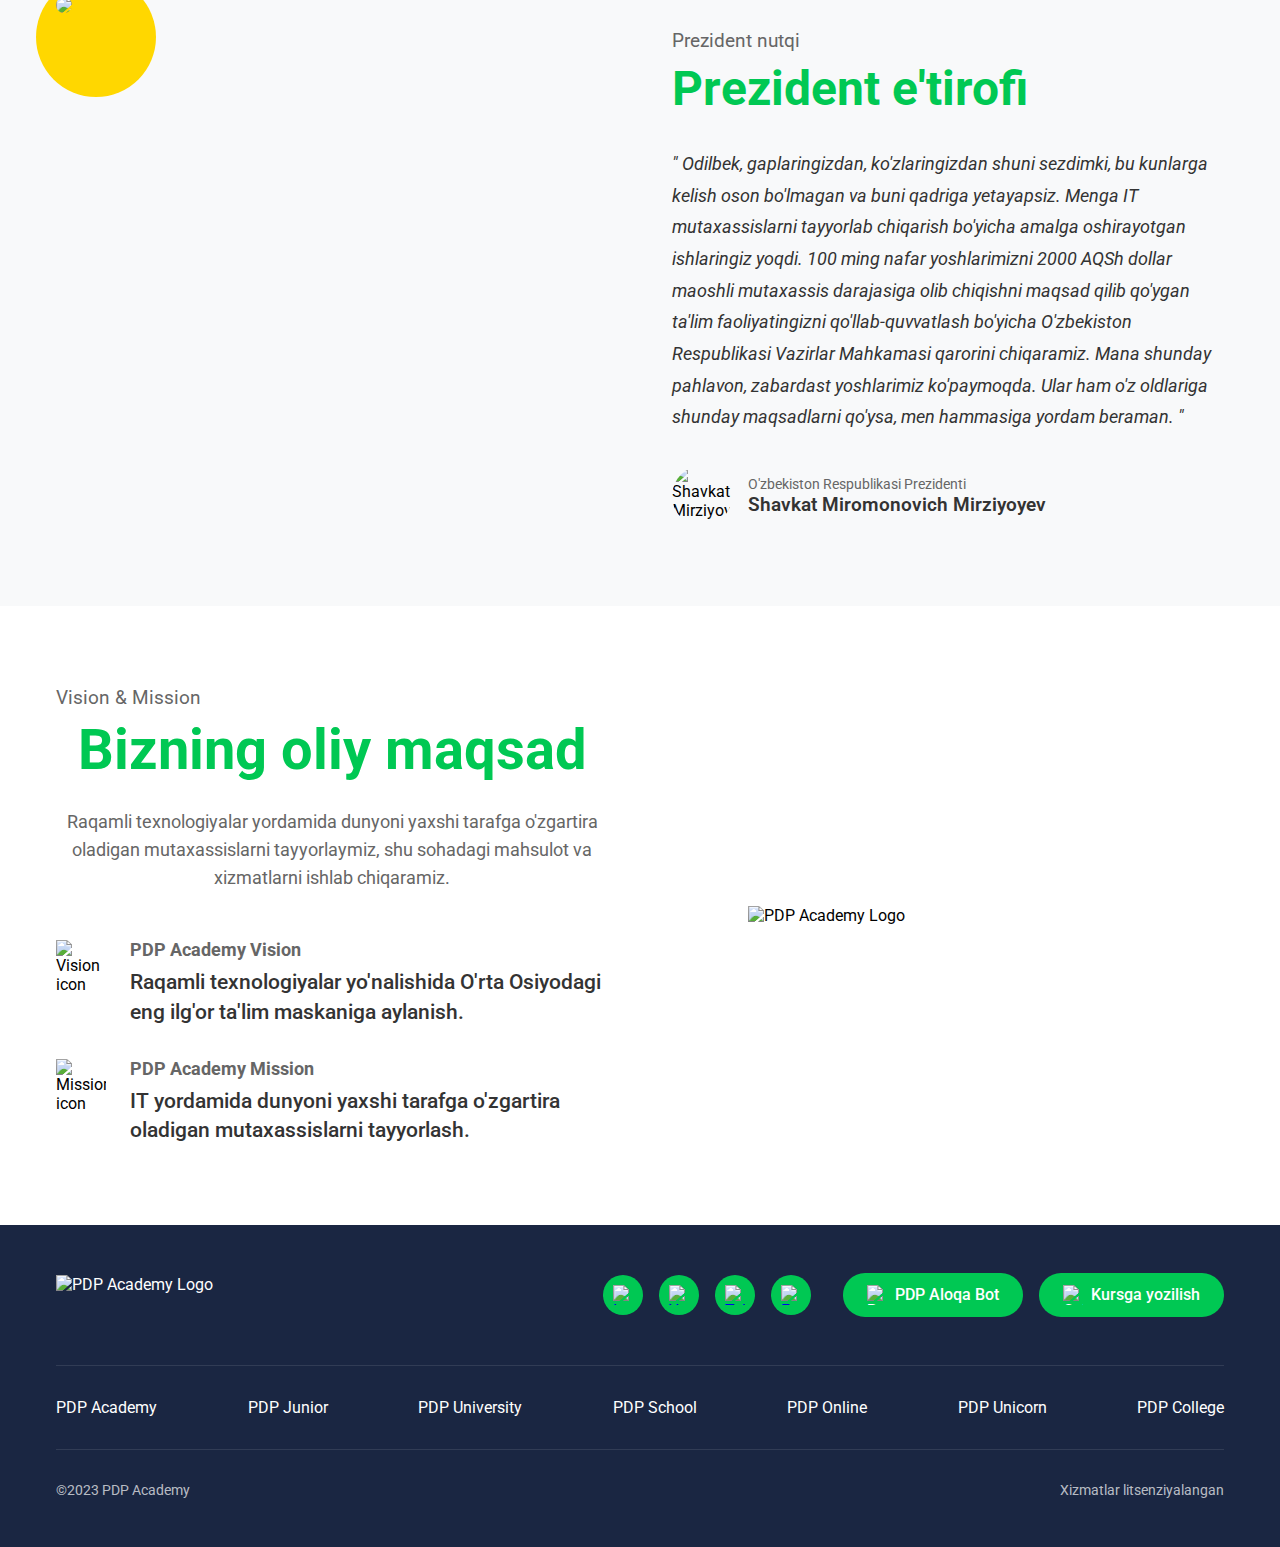
==== commit eee13761: "Responsive dizayn qildim ammo gamburger hali ishlamayapti" ====
--- a/index.html
+++ b/index.html
@@ -7,7 +7,7 @@
     <title>PDP Academy - Dasturlashni qulay muhitda o'rganing</title>
     <link href="https://fonts.googleapis.com/css2?family=Roboto:wght@400;500;700&display=swap" rel="stylesheet">
     <link rel="stylesheet" href="style/index.css">
-    <script src="tools/index.js" defer></script>
+    <script src="Js/" defer></script>
 </head>
 <body>
     <div class="top-line"></div>
@@ -25,6 +25,11 @@
             <img src="https://img.icons8.com/ios-filled/50/ffffff/phone.png" alt="Phone icon" style="width: 15px; height: 15px;">
             +998 (78) 777 47 47
         </a>
+        <button class="hamburger" aria-label="Toggle navigation">
+            <span class="bar"></span>
+            <span class="bar"></span>
+            <span class="bar"></span>
+        </button>
     </nav>
 
     <main class="hero">
--- a/style/index.css
+++ b/style/index.css
@@ -1128,4 +1128,82 @@
     .action-buttons {
         flex-direction: column;
     }
+}
+
+/* General responsive styles */
+.container, .container1 {
+    width: 100%;
+    max-width: 1200px; /* Adjust as necessary */
+    margin: 0 auto;
+    padding: 0 1rem;
+}
+
+img {
+    max-width: 100%;
+    height: auto;
+}
+
+@media (max-width: 768px) {
+    .navbar {
+        flex-direction: column; /* Stack navbar items */
+    }
+
+    .hero-content h1 {
+        font-size: 2rem; /* Adjust font size */
+    }
+
+    .section-title {
+        font-size: 2.5rem; /* Adjust font size */
+    }
+
+    .footer-top {
+        flex-direction: column; /* Stack footer items */
+        text-align: center;
+    }
+
+    .footer-nav {
+        flex-direction: column; /* Stack footer links */
+        align-items: center;
+    }
+}
+
+/* Add this CSS for the hamburger button */
+.hamburger {
+    display: none; /* Hidden by default */
+    flex-direction: column;
+    cursor: pointer;
+    background: transparent;
+    border: none;
+    z-index: 1002; /* Above the navbar */
+}
+
+.bar {
+    height: 3px;
+    width: 25px;
+    background-color: #333;
+    margin: 3px 0;
+    transition: 0.3s;
+}
+
+
+@media (max-width: 768px) {
+    .nav-links {
+        display: none; 
+        flex-direction: column; 
+        width: 100%;
+        
+        background-color: rgba(255, 255, 255, 0.9);
+        position: absolute; 
+        top: 60px; 
+        left: 0;
+        z-index: 1000; 
+    }
+
+    .nav-links.active {
+        display: flex; 
+    }
+
+    .hamburger {
+        display: flex; 
+    }
 }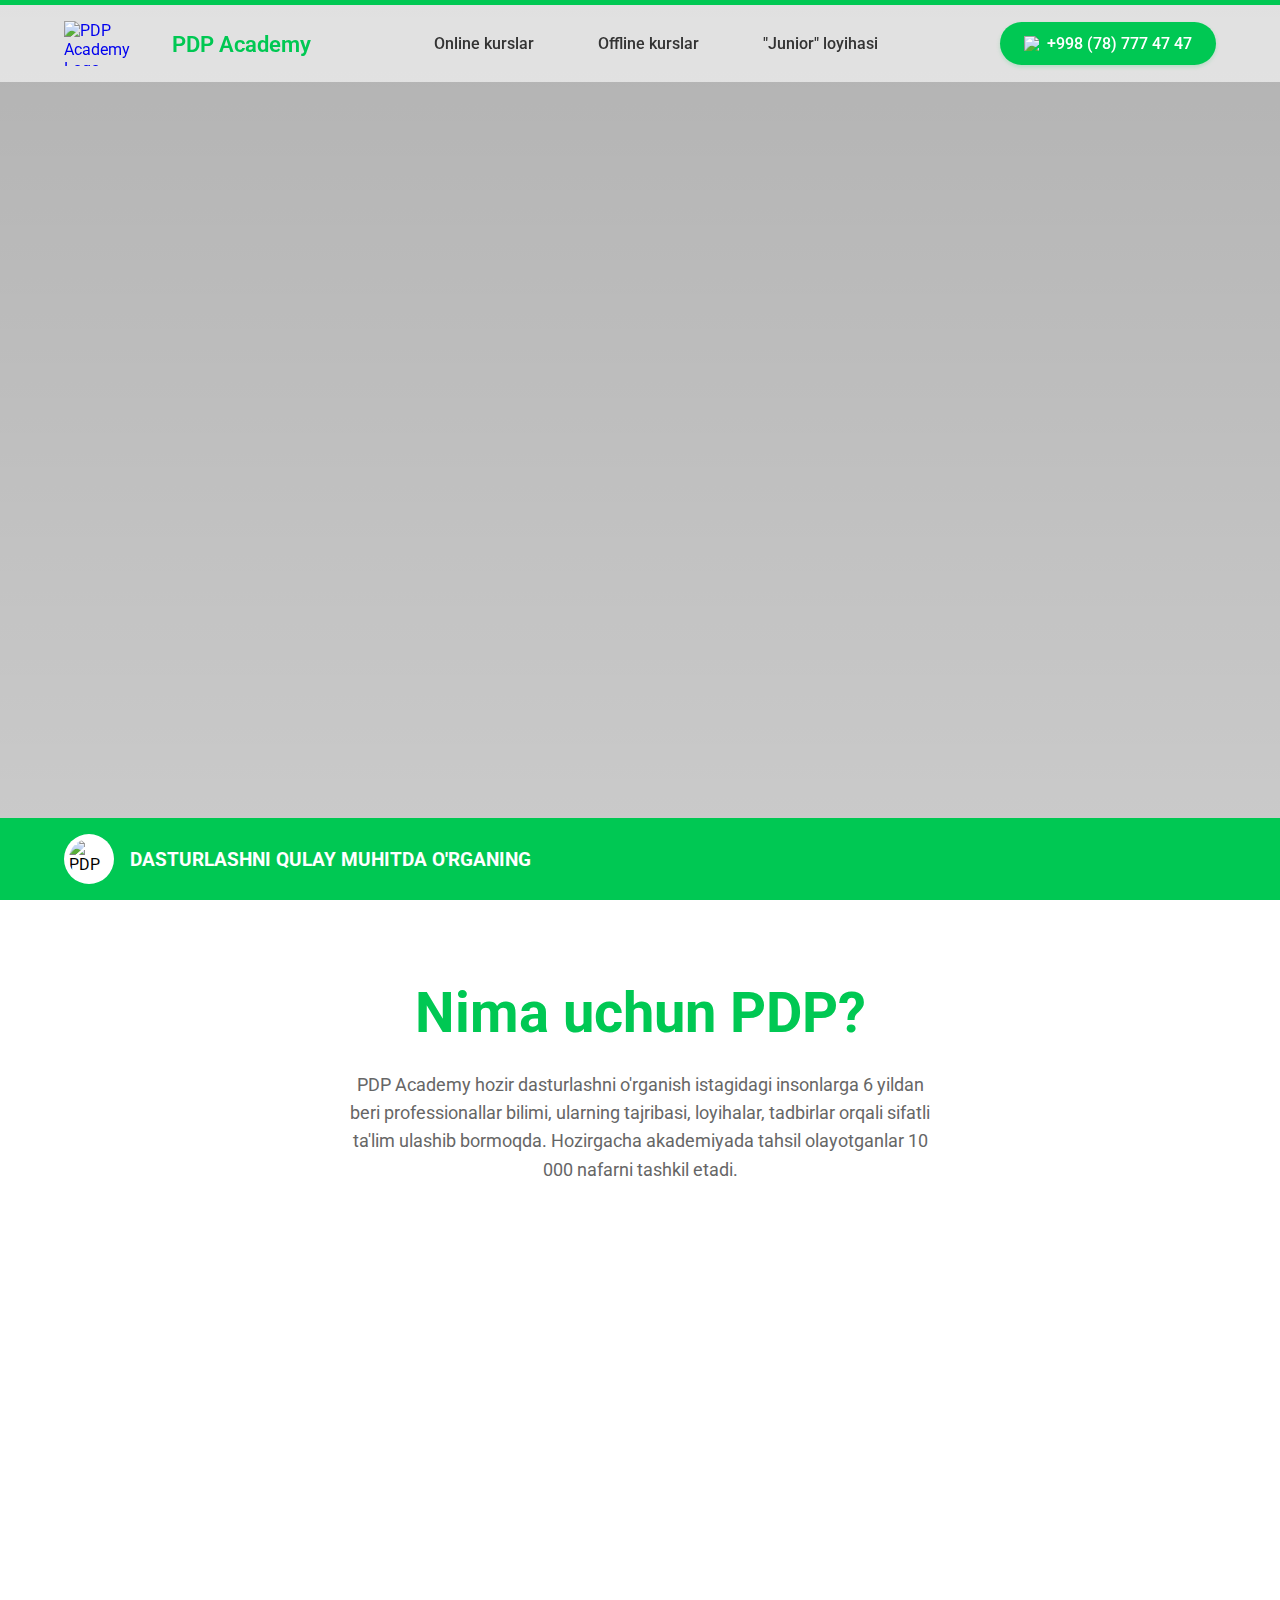
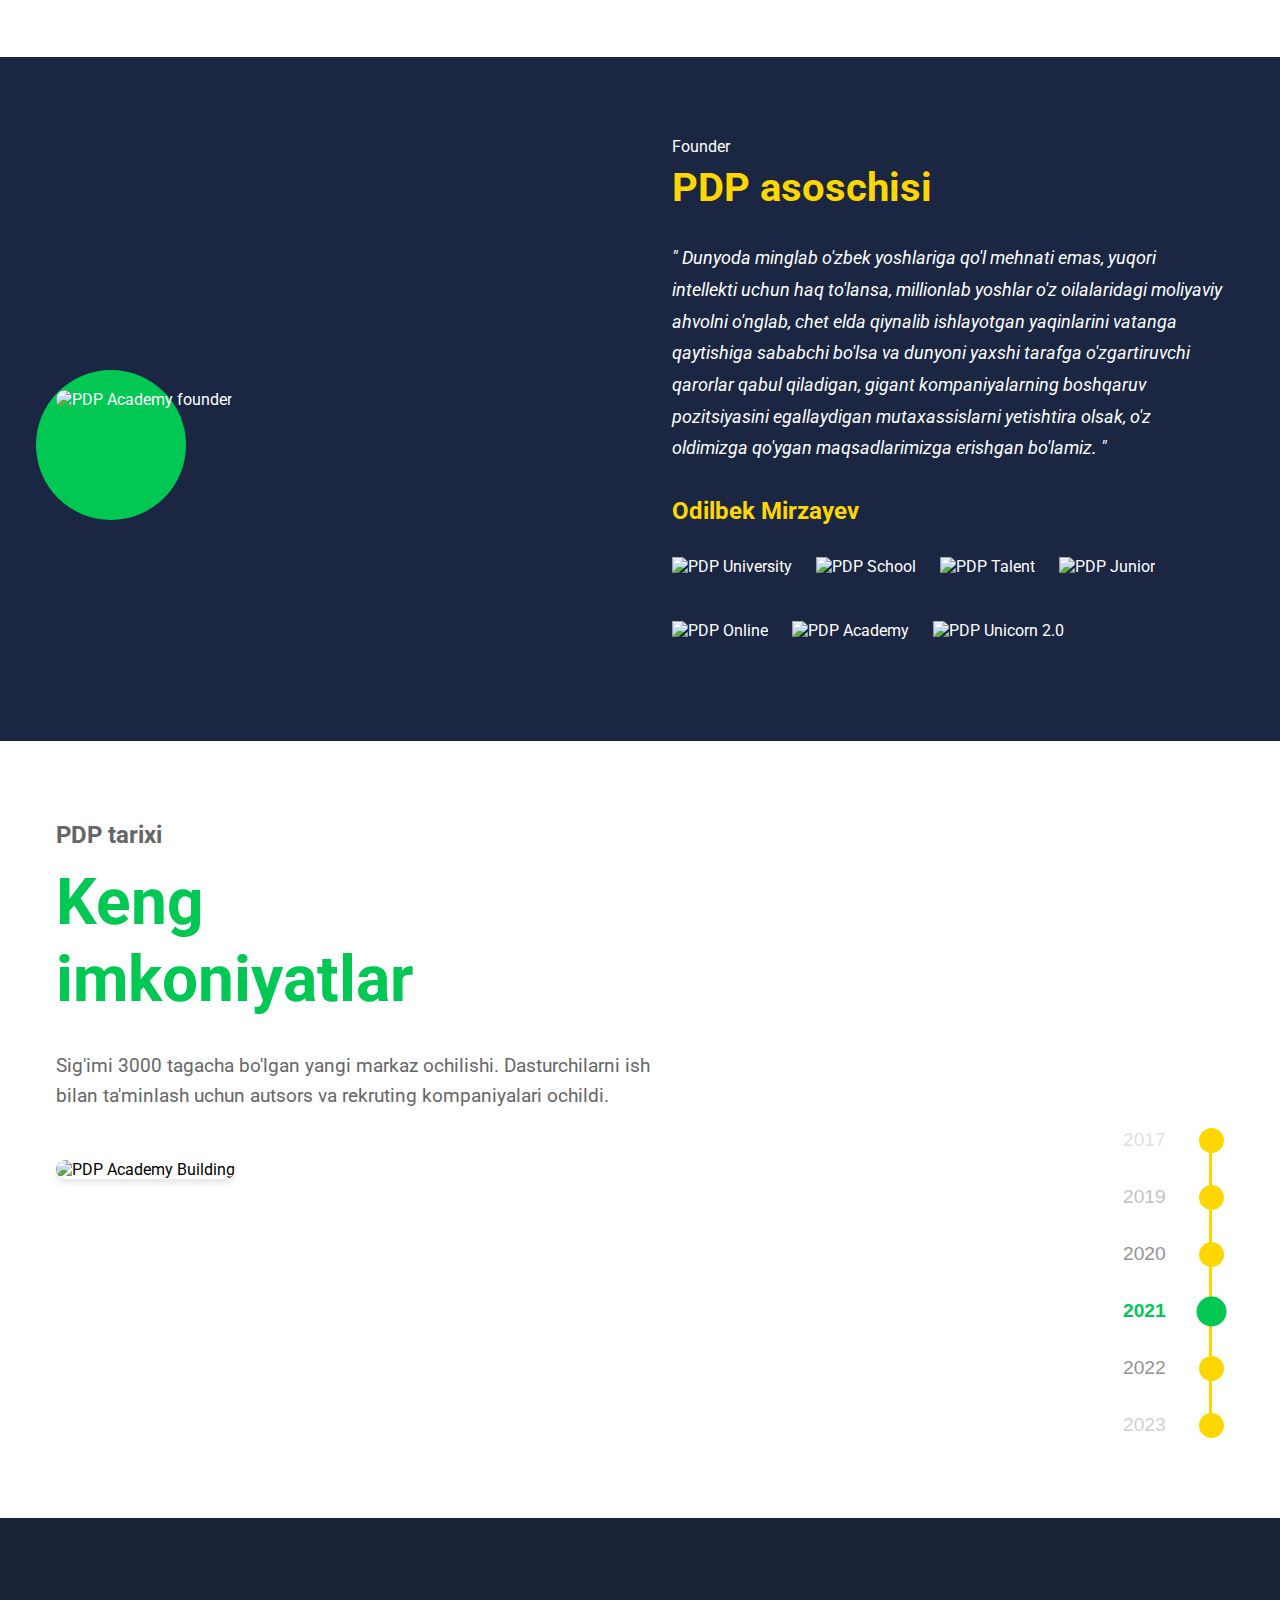
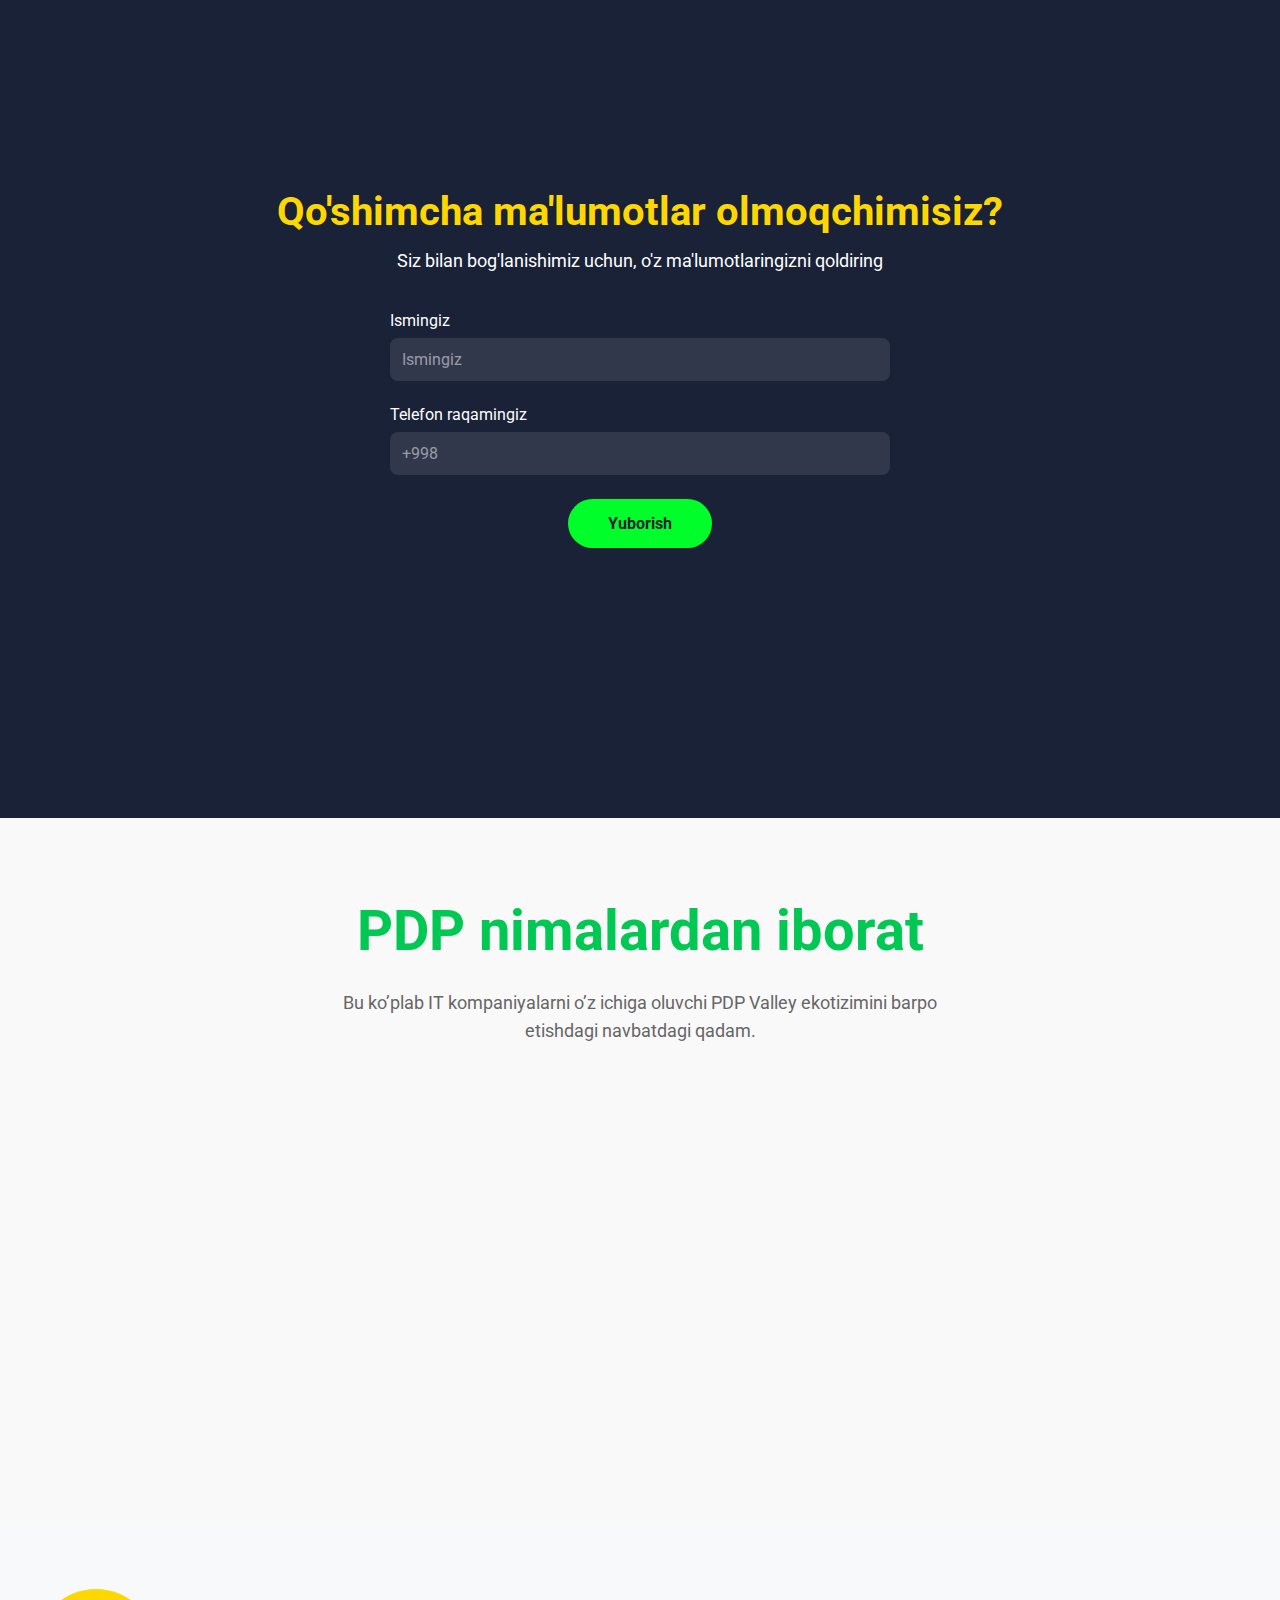
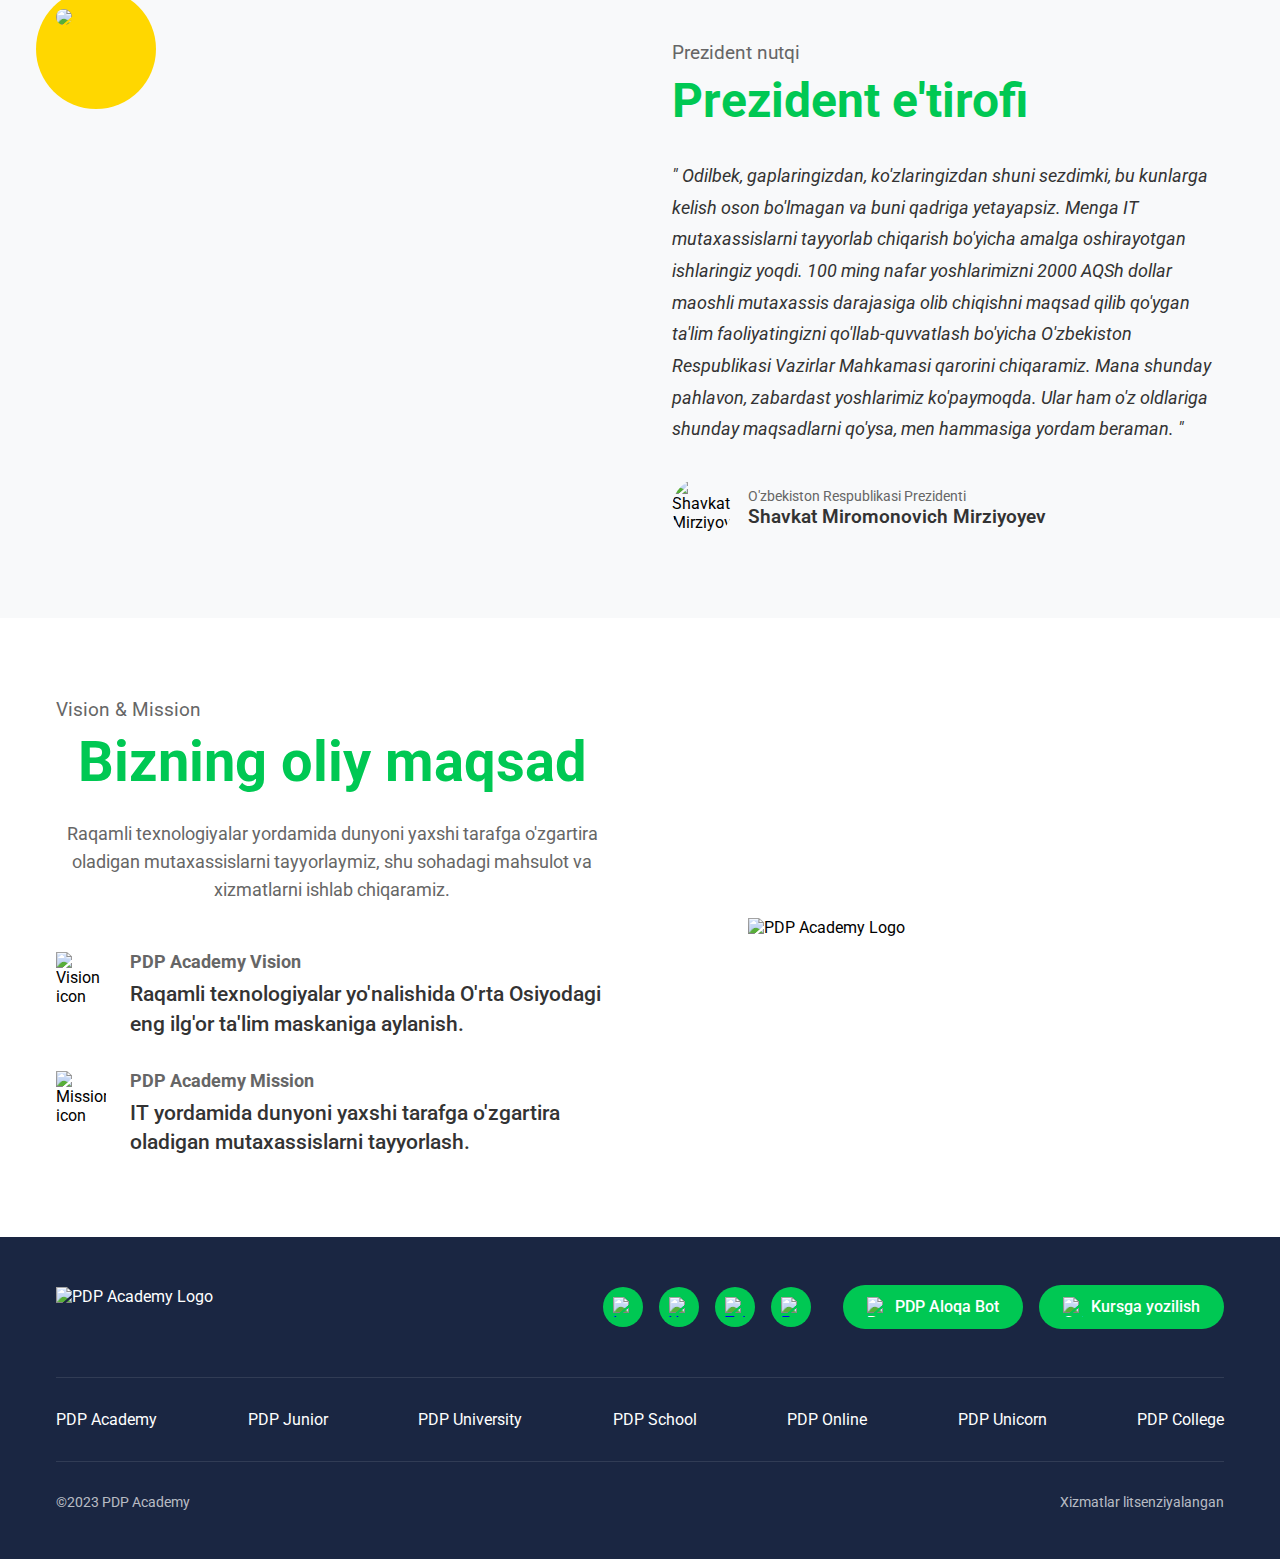
==== commit 145ac6ee: "Merge pull request #3 from Alikuoff/azizjon" ====
--- a/index.html
+++ b/index.html
@@ -7,7 +7,7 @@
     <title>PDP Academy - Dasturlashni qulay muhitda o'rganing</title>
     <link href="https://fonts.googleapis.com/css2?family=Roboto:wght@400;500;700&display=swap" rel="stylesheet">
     <link rel="stylesheet" href="style/index.css">
-    <script src="Js/" defer></script>
+    <script src="Js/index.js" defer></script>
 </head>
 <body>
     <div class="top-line"></div>
@@ -130,16 +130,16 @@
                     <img src="https://pdp.uz/static/media/2021.25bbf1f3e8d85f6e3d13.jpg" alt="PDP Academy Building" class="building-image">
                 </div>
                 <div class="timeline-years">
+                    <div class="year-marker17">
+                        <span class="year17">2017</span>
+                        <div class="marker"></div>
+                    </div>
                     <div class="year-marker">
-                        <span class="year">2017</span>
+                        <span class="year" style="opacity: 0.4;">2019</span>
                         <div class="marker"></div>
                     </div>
                     <div class="year-marker">
-                        <span class="year">2019</span>
-                        <div class="marker"></div>
-                    </div>
-                    <div class="year-marker">
-                        <span class="year">2020</span>
+                        <span class="year" style="opacity: 0.7;">2020</span>
                         <div class="marker"></div>
                     </div>
                     <div class="year-marker active">
@@ -147,11 +147,11 @@
                         <div class="marker"></div>
                     </div>
                     <div class="year-marker">
-                        <span class="year">2022</span>
+                        <span class="year" style="opacity: 0.7;">2022</span>
                         <div class="marker"></div>
                     </div>
                     <div class="year-marker">
-                        <span class="year">2023</span>
+                        <span class="year" style="opacity: 0.3;">2023</span>
                         <div class="marker"></div>
                     </div>
                     <div class="timeline-line"></div>
--- a/style/index.css
+++ b/style/index.css
@@ -128,13 +128,17 @@
     z-index: 1;
     opacity: 0;
     transform: translateY(20px);
-    animation: fadeInUp 1s ease forwards;
-}
-
-@keyframes fadeInUp {
+    animation: slideIn 1s ease forwards;
+}
+
+@keyframes slideIn {
+    from {
+        transform: translateY(20px);
+        opacity: 0;
+    }
     to {
+        transform: translateY(0);
         opacity: 1;
-        transform: translateY(0);
     }
 }
 
@@ -237,6 +241,25 @@
     box-shadow: 0 4px 6px rgba(0, 0, 0, 0.05);
     position: relative;
     transition: transform 0.3s ease, box-shadow 0.3s ease;
+    opacity: 0;
+    transform: translateY(20px);
+    animation: slideIn 0.5s ease forwards;
+}
+
+.feature-card:nth-child(1) {
+    animation-delay: 0.1s;
+}
+
+.feature-card:nth-child(2) {
+    animation-delay: 0.2s;
+}
+
+.feature-card:nth-child(3) {
+    animation-delay: 0.3s;
+}
+
+.feature-card:nth-child(4) {
+    animation-delay: 0.4s;
 }
 
 .feature-card:hover {
@@ -425,14 +448,20 @@
 
 .timeline-line {
     position: absolute;
-    left: 10px;
+    left: 118px;
     top: 0;
     bottom: 0;
-    width: 2px;
+    width: 3px;
     background-color: #ffd700;
 }
 
 .year-marker {
+    display: flex;
+    align-items: center;
+    gap: 1rem;
+    position: relative;
+}
+.year-marker17 {
     display: flex;
     align-items: center;
     gap: 1rem;
@@ -443,11 +472,20 @@
     font-size: 1.2rem;
     color: #666;
     min-width: 60px;
+    font-family: Impact, Haettenschweiler, 'Arial Narrow Bold', sans-serif;
+
+}   
+.year17 {
+    font-size: 1.2rem;
+    color: #666;
+    min-width: 60px;
+    opacity: 0.2;
+    font-family: Impact, Haettenschweiler, 'Arial Narrow Bold', sans-serif;
 }
 
 .marker {
-    width: 20px;
-    height: 20px;
+    width: 25px;
+    height: 25px;
     background-color: #ffd700;
     border-radius: 50%;
     position: relative;
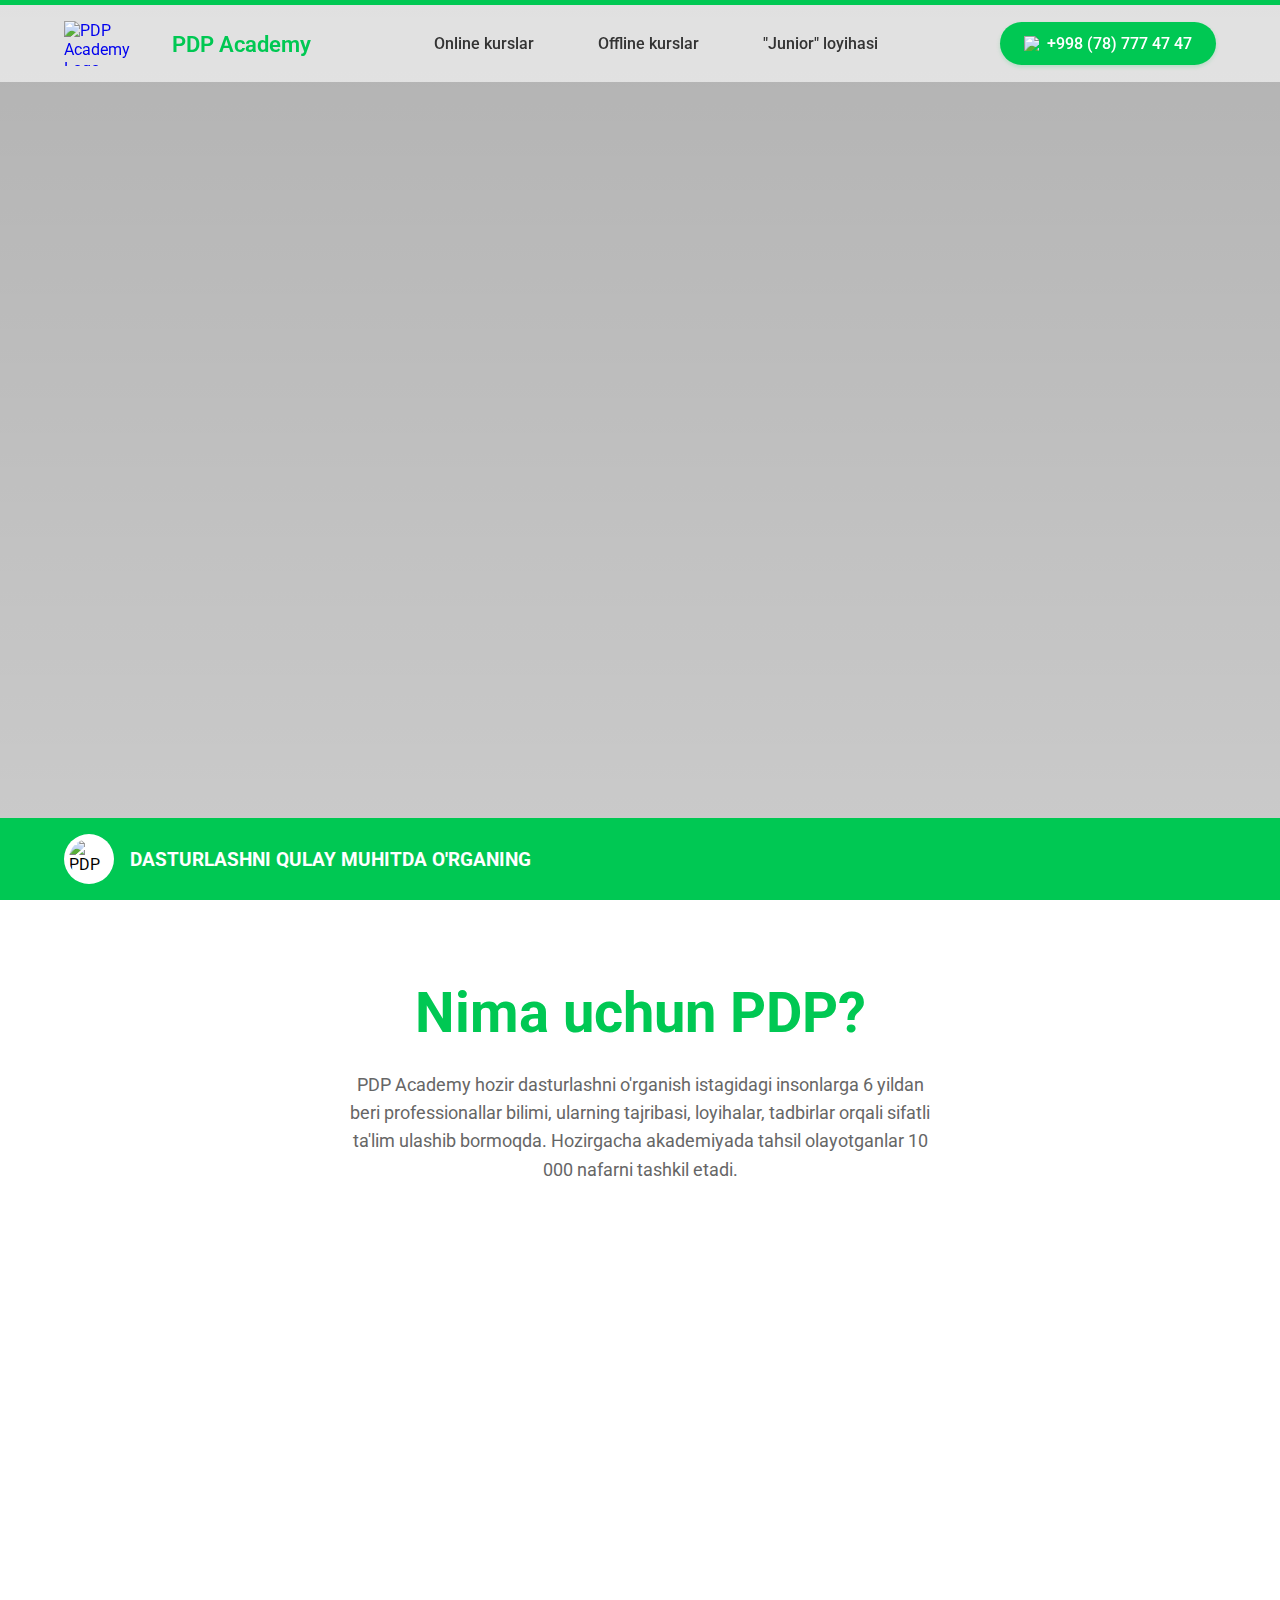
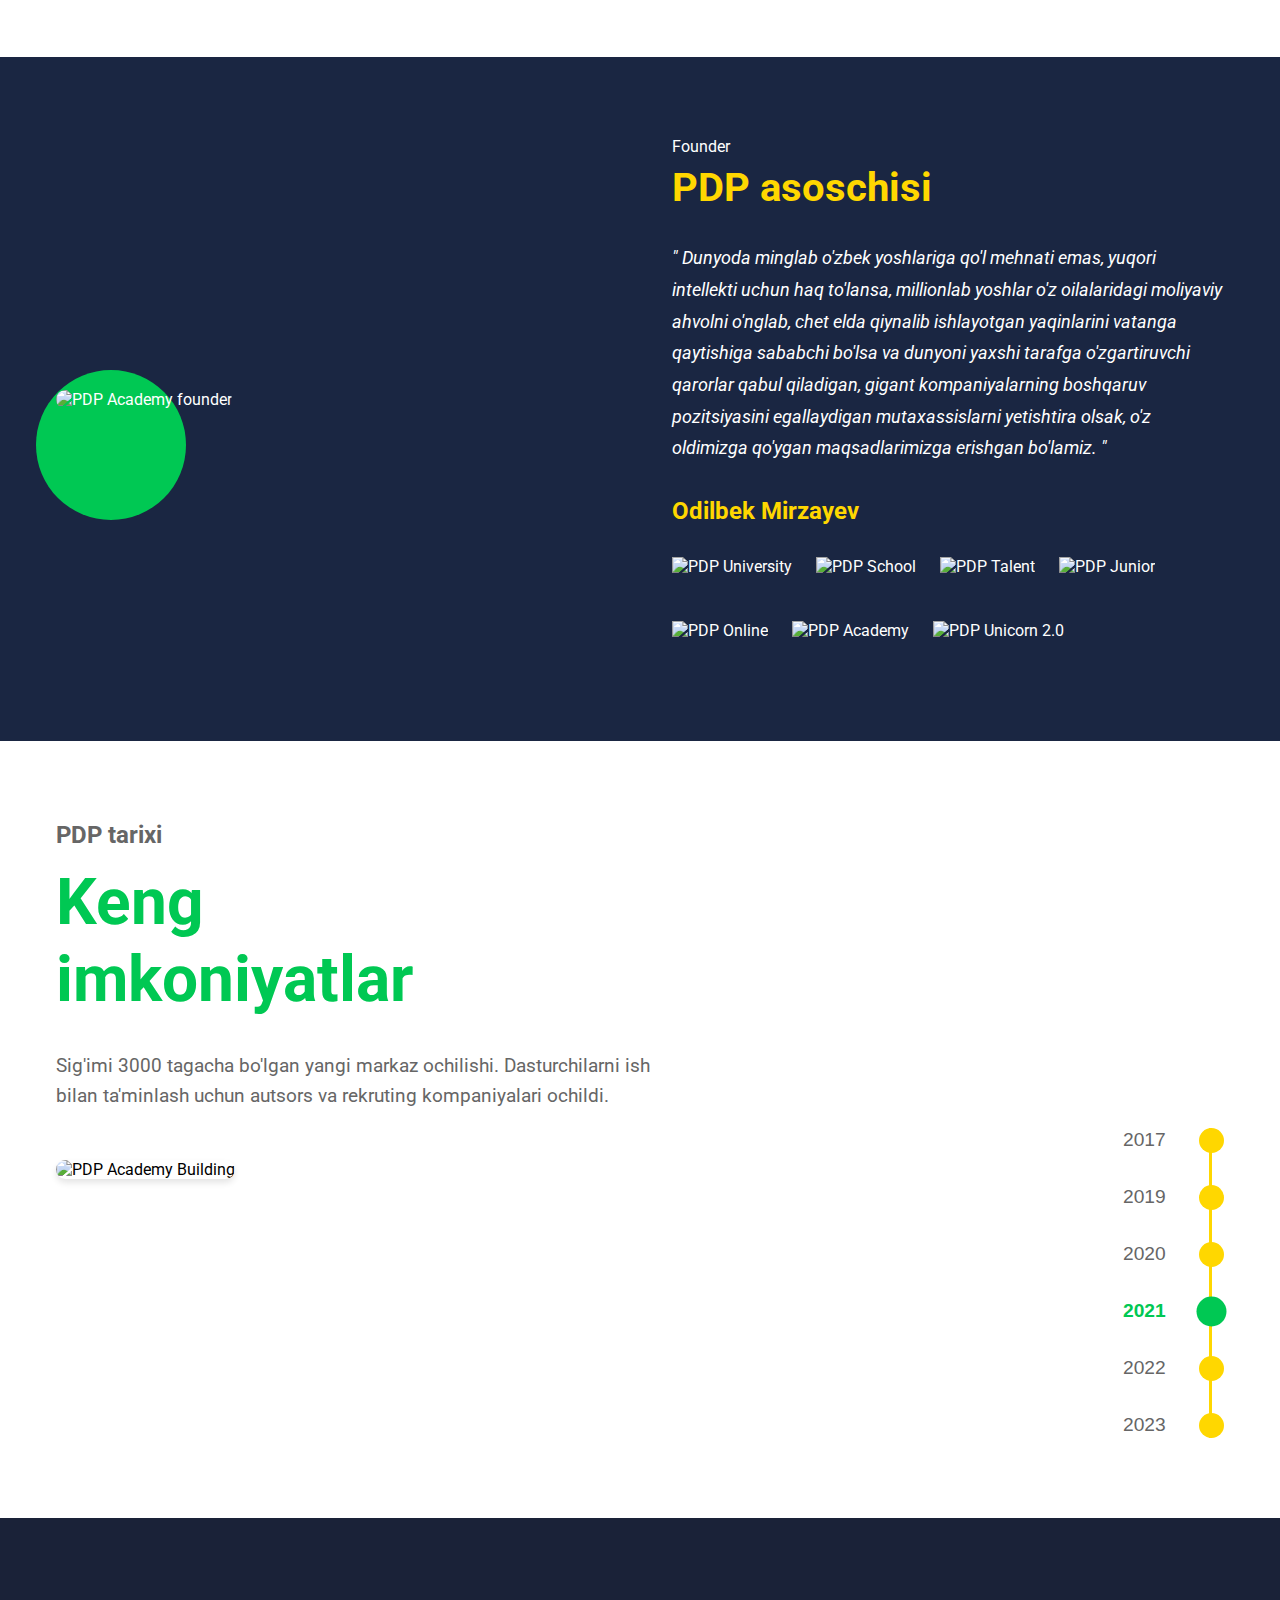
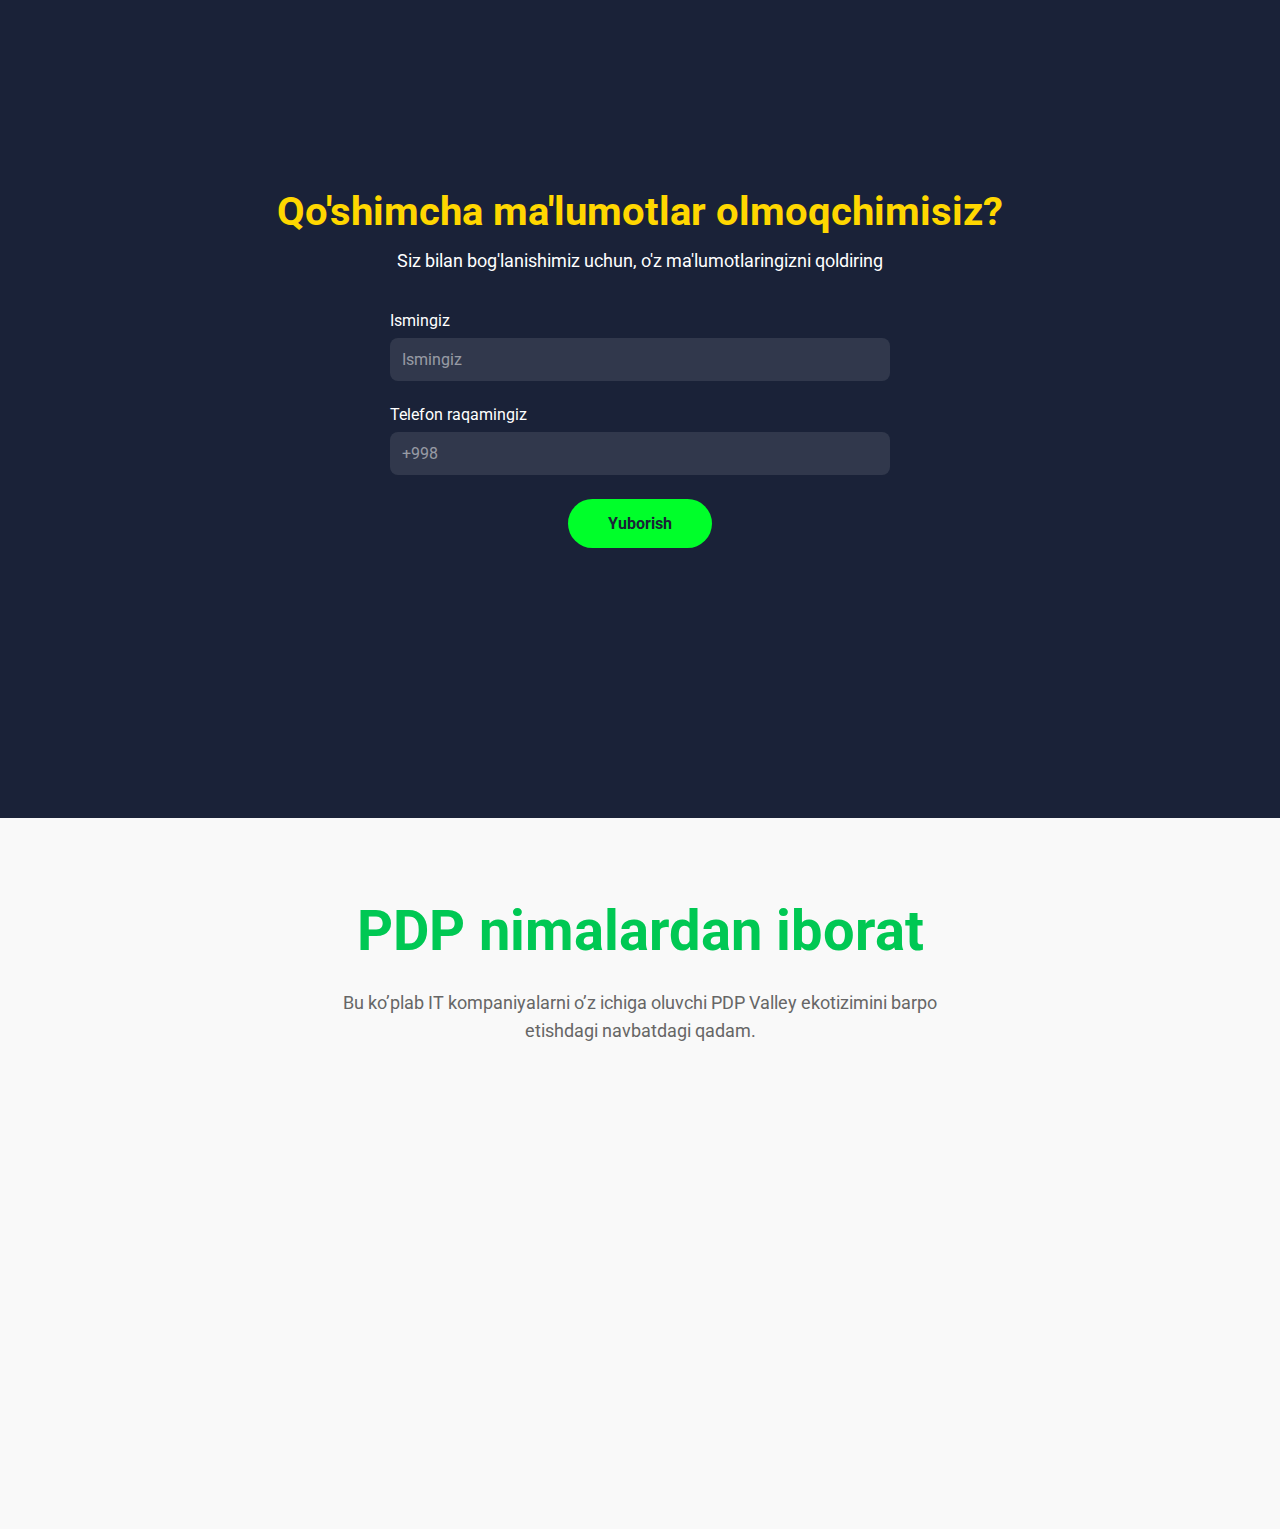
==== commit a700c0eb: "online_academic page ni qoshdim" ====
--- a/index.html
+++ b/index.html
@@ -1,5 +1,6 @@
 <!DOCTYPE html>
 <html lang="uz">
+
 <head>
     <meta charset="UTF-8">
     <meta name="viewport" content="width=device-width, initial-scale=1.0">
@@ -7,8 +8,9 @@
     <title>PDP Academy - Dasturlashni qulay muhitda o'rganing</title>
     <link href="https://fonts.googleapis.com/css2?family=Roboto:wght@400;500;700&display=swap" rel="stylesheet">
     <link rel="stylesheet" href="style/index.css">
-    <script src="Js/index.js" defer></script>
+    <script src="tools/index.js" defer></script>
 </head>
+
 <body>
     <div class="top-line"></div>
     <nav class="navbar" id="navbar">
@@ -17,19 +19,13 @@
             <span>PDP Academy</span>
         </a>
         <div class="nav-links">
-            <a href="#online-courses">Online kurslar</a>
+            <a href="./online.html">Online kurslar</a>
             <a href="#offline-courses">Offline kurslar</a>
             <a href="#junior-project">"Junior" loyihasi</a>
         </div>
         <a href="tel:+998787774747" class="contact-button">
-            <img src="https://img.icons8.com/ios-filled/50/ffffff/phone.png" alt="Phone icon" style="width: 15px; height: 15px;">
-            +998 (78) 777 47 47
+            <img src="https://img.icons8.com/ios-filled/50/ffffff/phone.png" alt="Phone icon" style="width: 15px; height: 15px;"> +998 (78) 777 47 47
         </a>
-        <button class="hamburger" aria-label="Toggle navigation">
-            <span class="bar"></span>
-            <span class="bar"></span>
-            <span class="bar"></span>
-        </button>
     </nav>
 
     <main class="hero">
@@ -52,7 +48,7 @@
             <p class="section-description">
                 PDP Academy hozir dasturlashni o'rganish istagidagi insonlarga 6 yildan beri professionallar bilimi, ularning tajribasi, loyihalar, tadbirlar orqali sifatli ta'lim ulashib bormoqda. Hozirgacha akademiyada tahsil olayotganlar 10 000 nafarni tashkil etadi.
             </p>
-            
+
             <div class="features-grid">
                 <div class="feature-card">
                     <div class="icon-wrapper">
@@ -100,7 +96,8 @@
                     <span class="founder-label">Founder</span>
                     <h2 class="founder-title">PDP asoschisi</h2>
                     <blockquote class="founder-quote">
-                        " Dunyoda minglab o'zbek yoshlariga qo'l mehnati emas, yuqori intellekti uchun haq to'lansa, millionlab yoshlar o'z oilalaridagi moliyaviy ahvolni o'nglab, chet elda qiynalib ishlayotgan yaqinlarini vatanga qaytishiga sababchi bo'lsa va dunyoni yaxshi tarafga o'zgartiruvchi qarorlar qabul qiladigan, gigant kompaniyalarning boshqaruv pozitsiyasini egallaydigan mutaxassislarni yetishtira olsak, o'z oldimizga qo'ygan maqsadlarimizga erishgan bo'lamiz. "
+                        " Dunyoda minglab o'zbek yoshlariga qo'l mehnati emas, yuqori intellekti uchun haq to'lansa, millionlab yoshlar o'z oilalaridagi moliyaviy ahvolni o'nglab, chet elda qiynalib ishlayotgan yaqinlarini vatanga qaytishiga sababchi bo'lsa va dunyoni yaxshi
+                        tarafga o'zgartiruvchi qarorlar qabul qiladigan, gigant kompaniyalarning boshqaruv pozitsiyasini egallaydigan mutaxassislarni yetishtira olsak, o'z oldimizga qo'ygan maqsadlarimizga erishgan bo'lamiz. "
                     </blockquote>
                     <h3 class="founder-name">Odilbek Mirzayev</h3>
                     <div class="ecosystem-logos">
@@ -124,22 +121,22 @@
             <p class="timeline-description">
                 Sig'imi 3000 tagacha bo'lgan yangi markaz ochilishi. Dasturchilarni ish bilan ta'minlash uchun autsors va rekruting kompaniyalari ochildi.
             </p>
-            
+
             <div class="timeline-content">
                 <div class="timeline-image">
                     <img src="https://pdp.uz/static/media/2021.25bbf1f3e8d85f6e3d13.jpg" alt="PDP Academy Building" class="building-image">
                 </div>
                 <div class="timeline-years">
-                    <div class="year-marker17">
-                        <span class="year17">2017</span>
-                        <div class="marker"></div>
-                    </div>
-                    <div class="year-marker">
-                        <span class="year" style="opacity: 0.4;">2019</span>
-                        <div class="marker"></div>
-                    </div>
-                    <div class="year-marker">
-                        <span class="year" style="opacity: 0.7;">2020</span>
+                    <div class="year-marker">
+                        <span class="year">2017</span>
+                        <div class="marker"></div>
+                    </div>
+                    <div class="year-marker">
+                        <span class="year">2019</span>
+                        <div class="marker"></div>
+                    </div>
+                    <div class="year-marker">
+                        <span class="year">2020</span>
                         <div class="marker"></div>
                     </div>
                     <div class="year-marker active">
@@ -147,11 +144,11 @@
                         <div class="marker"></div>
                     </div>
                     <div class="year-marker">
-                        <span class="year" style="opacity: 0.7;">2022</span>
-                        <div class="marker"></div>
-                    </div>
-                    <div class="year-marker">
-                        <span class="year" style="opacity: 0.3;">2023</span>
+                        <span class="year">2022</span>
+                        <div class="marker"></div>
+                    </div>
+                    <div class="year-marker">
+                        <span class="year">2023</span>
                         <div class="marker"></div>
                     </div>
                     <div class="timeline-line"></div>
@@ -164,18 +161,18 @@
             <div class="form-wrapper">
                 <h1 class="qoshimcha">Qo'shimcha ma'lumotlar olmoqchimisiz?</h1>
                 <p class="subtitle">Siz bilan bog'lanishimiz uchun, o'z ma'lumotlaringizni qoldiring</p>
-                
+
                 <form class="contact-form">
                     <div class="form-group">
                         <label for="name">Ismingiz</label>
                         <input type="text" id="name" placeholder="Ismingiz">
                     </div>
-                    
+
                     <div class="form-group">
                         <label for="phone">Telefon raqamingiz</label>
                         <input type="tel" id="phone" placeholder="+998">
                     </div>
-                    
+
                     <button type="submit" class="submit-btn">Yuborish</button>
                 </form>
             </div>
@@ -211,126 +208,6 @@
         </div>
     </section>
 
-    <section class="president-section">
-        <div class="container">
-            <div class="president-content">
-                <div class="president-image-wrapper">
-                    <div class="yellow-circle"></div>
-                    <img src="https://pdp.uz/static/media/president.70716e643dfaa547895d.png" class="president-image">
-                </div>
-                <div class="president-info">
-                    <span class="president-label">Prezident nutqi</span>
-                    <h2 class="president-title">Prezident e'tirofi</h2>
-                    <blockquote class="president-quote">
-                        " Odilbek, gaplaringizdan, ko'zlaringizdan shuni sezdimki, bu kunlarga kelish oson bo'lmagan va buni qadriga yetayapsiz. Menga IT mutaxassislarni tayyorlab chiqarish bo'yicha amalga oshirayotgan ishlaringiz yoqdi. 100 ming nafar yoshlarimizni 2000 AQSh dollar maoshli mutaxassis darajasiga olib chiqishni maqsad qilib qo'ygan ta'lim faoliyatingizni qo'llab-quvvatlash bo'yicha O'zbekiston Respublikasi Vazirlar Mahkamasi qarorini chiqaramiz. Mana shunday pahlavon, zabardast yoshlarimiz ko'paymoqda. Ular ham o'z oldlariga shunday maqsadlarni qo'ysa, men hammasiga yordam beraman. "
-                    </blockquote>
-                    <div class="president-profile">
-                        <img src="https://pdp.uz/static/media/president.70716e643dfaa547895d.png" alt="Shavkat Mirziyoyev" class="president-avatar">
-                        <div class="president-details">
-                            <span class="president-role">O'zbekiston Respublikasi Prezidenti</span>
-                            <h3 class="president-name">Shavkat Miromonovich Mirziyoyev</h3>
-                        </div>
-                    </div>
-                </div>
-            </div>
-        </div>
-    </section>
-    
-   
-    <section class="vision-mission">
-        <div class="container">
-            <div class="vision-content">
-                <div class="vision-text">
-                    <span class="section-label">Vision & Mission</span>
-                    <h2 class="section-title">Bizning oliy maqsad</h2>
-                    <p class="section-description">
-                        Raqamli texnologiyalar yordamida dunyoni yaxshi tarafga o'zgartira oladigan mutaxassislarni tayyorlaymiz, shu sohadagi mahsulot va xizmatlarni ishlab chiqaramiz.
-                    </p>
-    
-                    <div class="goals">
-                        <div class="goal-item">
-                            <div class="goal-icon">
-                                <img src="https://img.icons8.com/ios/50/00c853/target--v1.png" alt="Vision icon" class="icon">
-                            </div>
-                            <div class="goal-content">
-                                <h3 class="goal-label">PDP Academy Vision</h3>
-                                <p class="goal-text">Raqamli texnologiyalar yo'nalishida O'rta Osiyodagi eng ilg'or ta'lim maskaniga aylanish.</p>
-                            </div>
-                        </div>
-    
-                        <div class="goal-item">
-                            <div class="goal-icon">
-                                <img src="https://img.icons8.com/ios/50/00c853/binoculars--v1.png" alt="Mission icon" class="icon">
-                            </div>
-                            <div class="goal-content">
-                                <h3 class="goal-label">PDP Academy Mission</h3>
-                                <p class="goal-text">IT yordamida dunyoni yaxshi tarafga o'zgartira oladigan mutaxassislarni tayyorlash.</p>
-                            </div>
-                        </div>
-                    </div>
-                </div>
-    
-                <div class="logo-wrapper">
-                    <img src="https://pdp.uz/static/media/bage.065846d8f8b49cacb2ee4248d4bba7bd.svg" alt="PDP Academy Logo" class="pdp-logo">
-                </div>
-            </div>
-        </div>
-    </section>
-    
-    <footer class="footer">
-        <div class="container">
-            <!-- Top Section -->
-            <div class="footer-top">
-                <div class="footer-logo">
-                    <img src="https://pdp.uz/static/media/logo.e84aba9a5311ad12b26f240237513b5b.svg" alt="PDP Academy Logo" class="logo-img1">
-                </div>
-                
-                <div class="footer-actions">
-                    <div class="social-links">
-                        <a href="#" class="social-link">
-                            <img src="https://img.icons8.com/ios-filled/50/ffffff/instagram-new.png" alt="Instagram">
-                        </a>
-                        <a href="#" class="social-link">
-                            <img src="https://img.icons8.com/ios-filled/50/ffffff/youtube-play.png" alt="YouTube">
-                        </a>
-                        <a href="#" class="social-link">
-                            <img src="https://img.icons8.com/ios-filled/50/ffffff/telegram-app.png" alt="Telegram">
-                        </a>
-                        <a href="#" class="social-link">
-                            <img src="https://img.icons8.com/ios-filled/50/ffffff/facebook.png" alt="Facebook">
-                        </a>
-                    </div>
-                    
-                    <div class="action-buttons">
-                        <a href="#" class="btn btn-bot">
-                            <img src="https://img.icons8.com/ios-filled/50/ffffff/bot.png" alt="Bot icon" class="btn-icon">
-                            PDP Aloqa Bot
-                        </a>
-                        <a href="#" class="btn btn-signup">
-                            <img src="https://img.icons8.com/ios-filled/50/ffffff/edit-calendar.png" alt="Calendar icon" class="btn-icon">
-                            Kursga yozilish
-                        </a>
-                    </div>
-                </div>
-            </div>
-    
-            <nav class="footer-nav">
-                <a href="#" class="nav-link">PDP Academy</a>
-                <a href="#" class="nav-link">PDP Junior</a>
-                <a href="https://university.pdp.uz/uz" class="nav-link">PDP University</a>
-                <a href="#" class="nav-link">PDP School</a>
-                <a href="https://online.pdp.uz/" class="nav-link">PDP Online</a>
-                <a href="#" class="nav-link">PDP Unicorn</a>
-                <a href="#" class="nav-link">PDP College</a>
-            </nav>
-    
-           
-            <div class="footer-bottom">
-                <p class="copyright">©2023 PDP Academy</p>
-                <p class="license">Xizmatlar litsenziyalangan</p>
-            </div>
-        </div>
-    </footer>
 </body>
-</html>
-
+
+</html>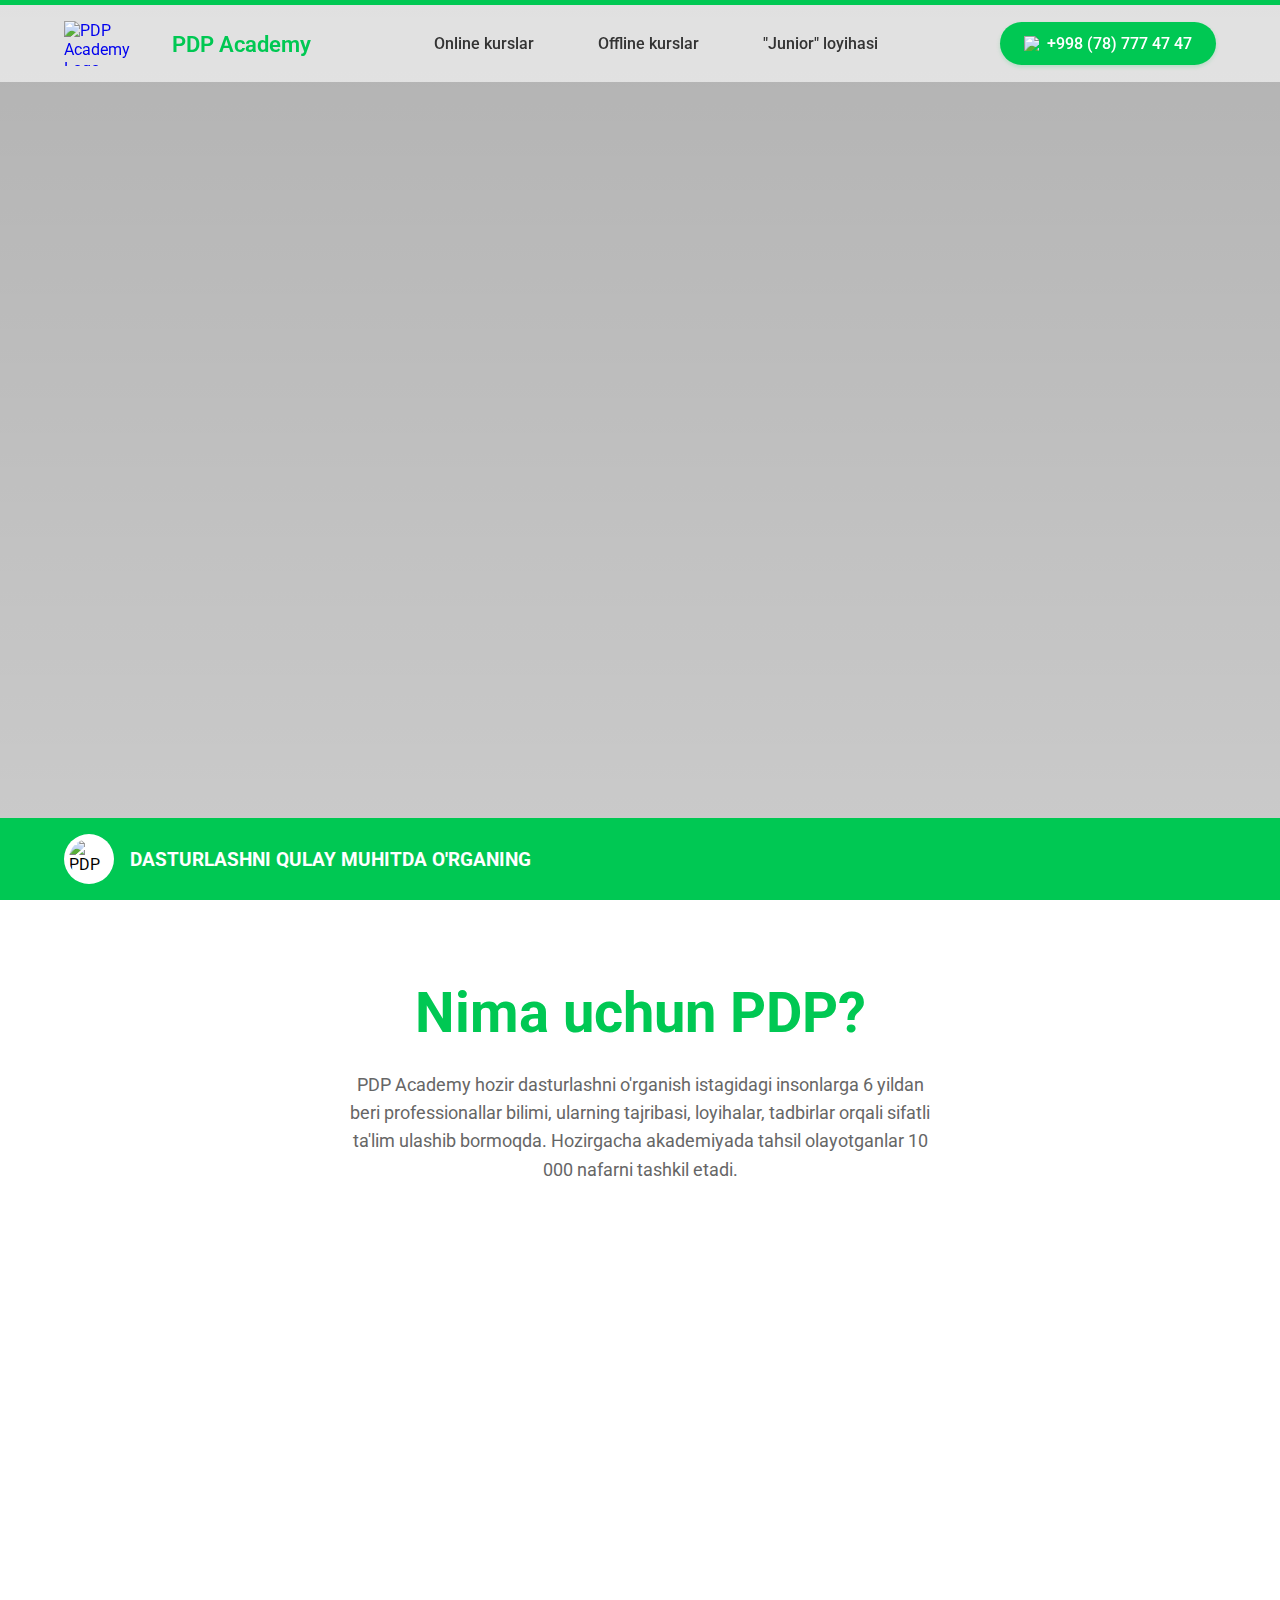
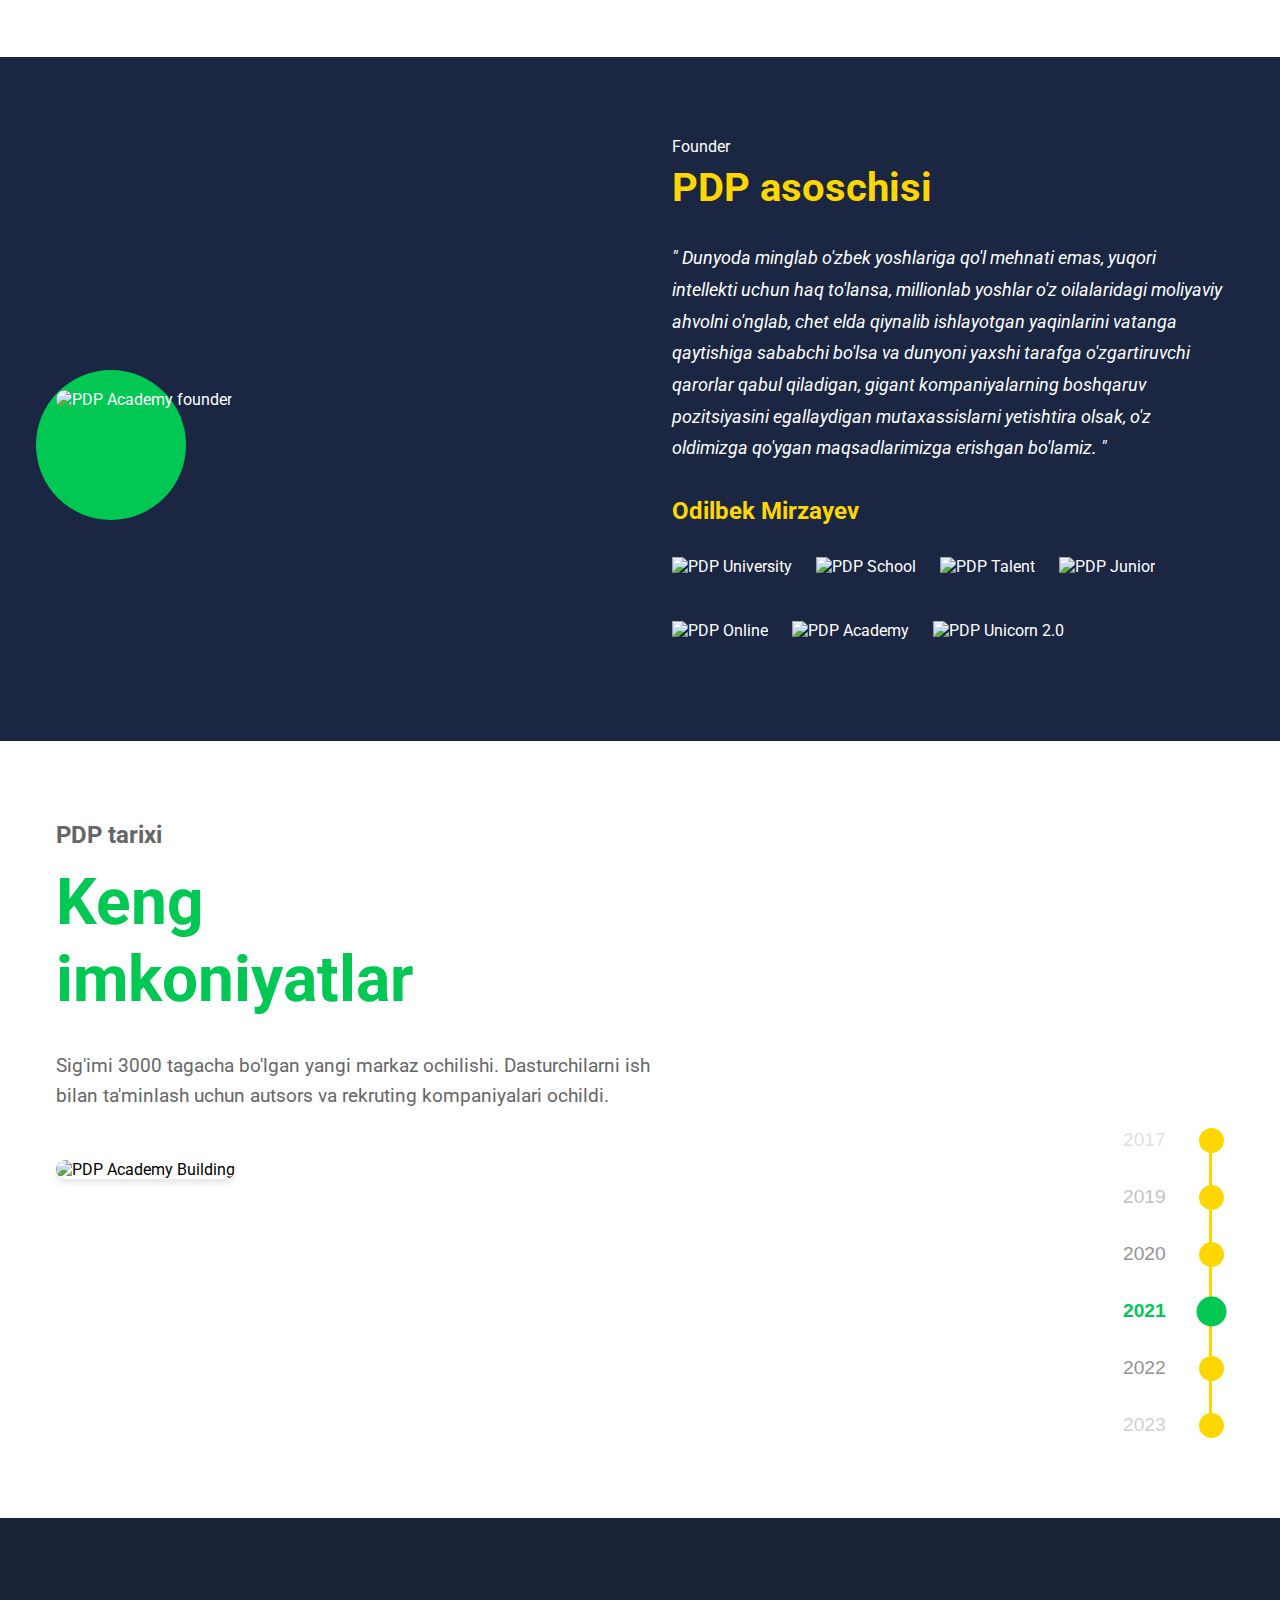
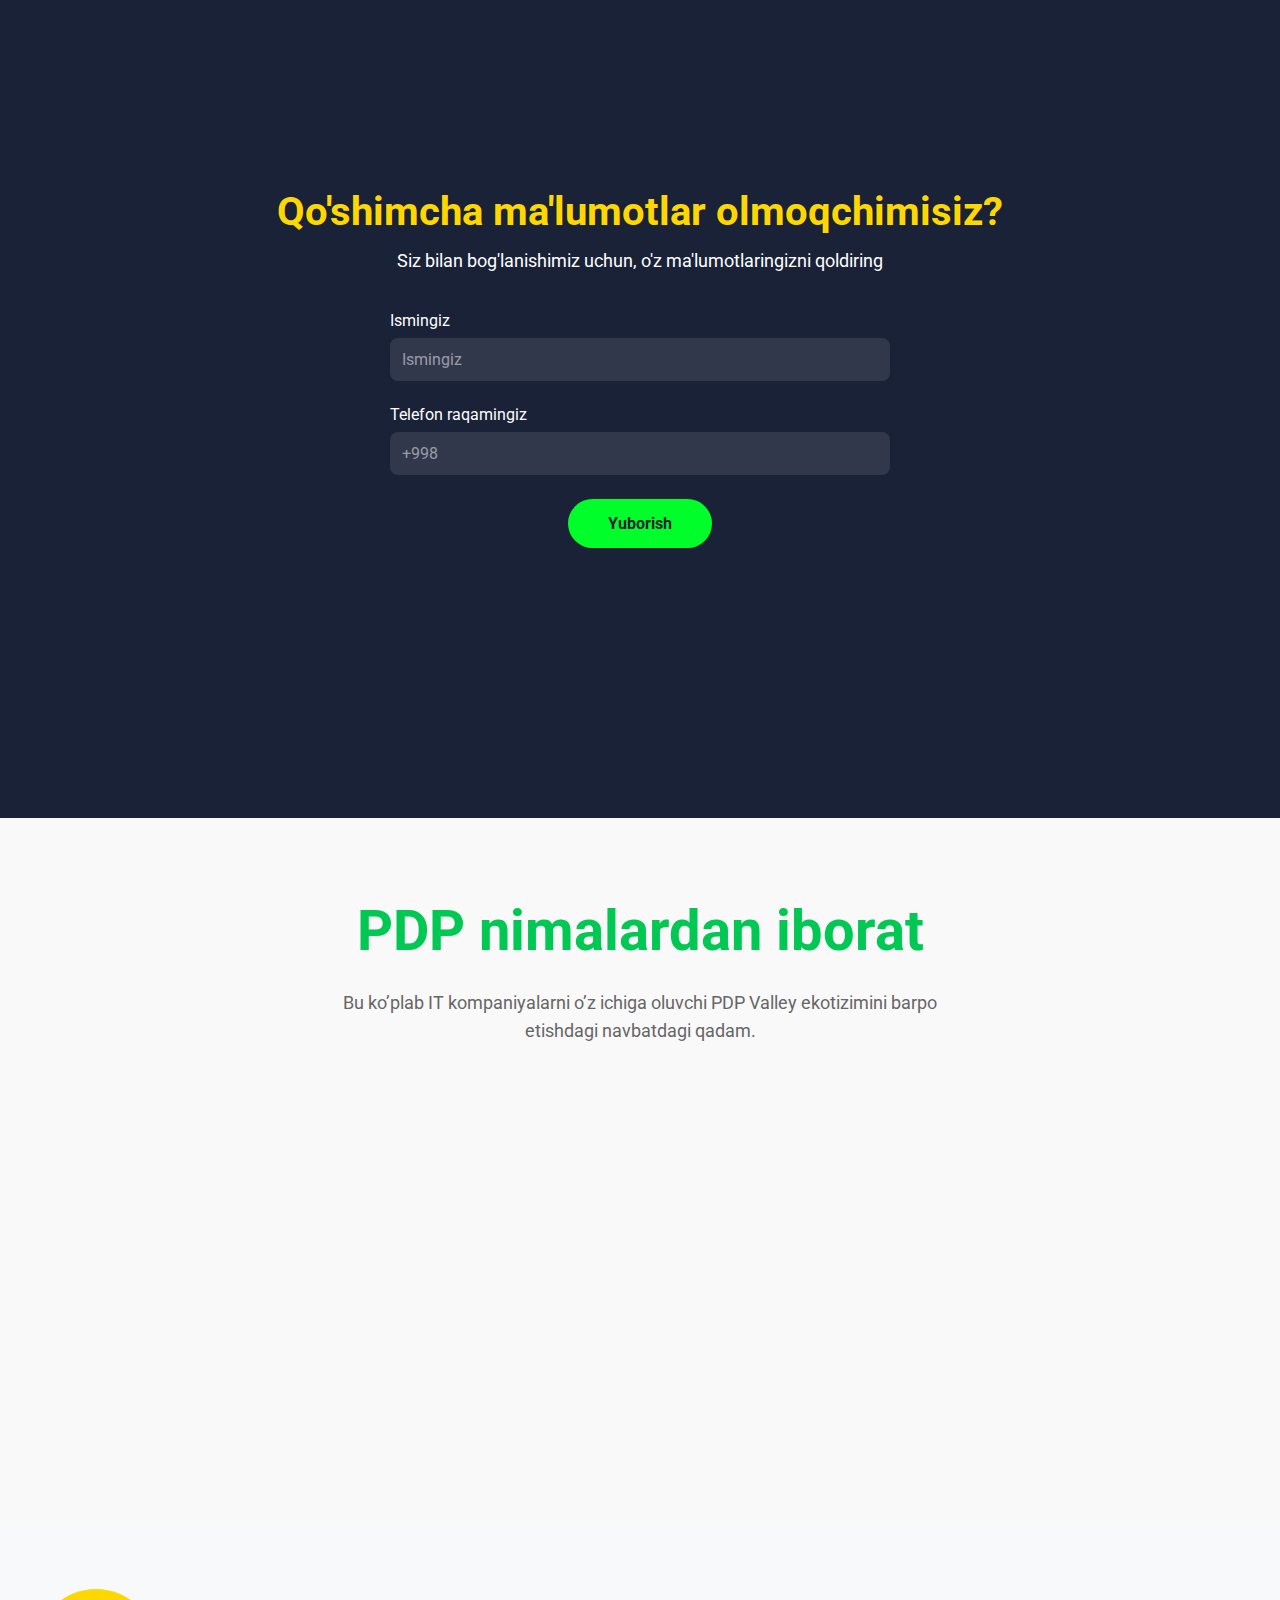
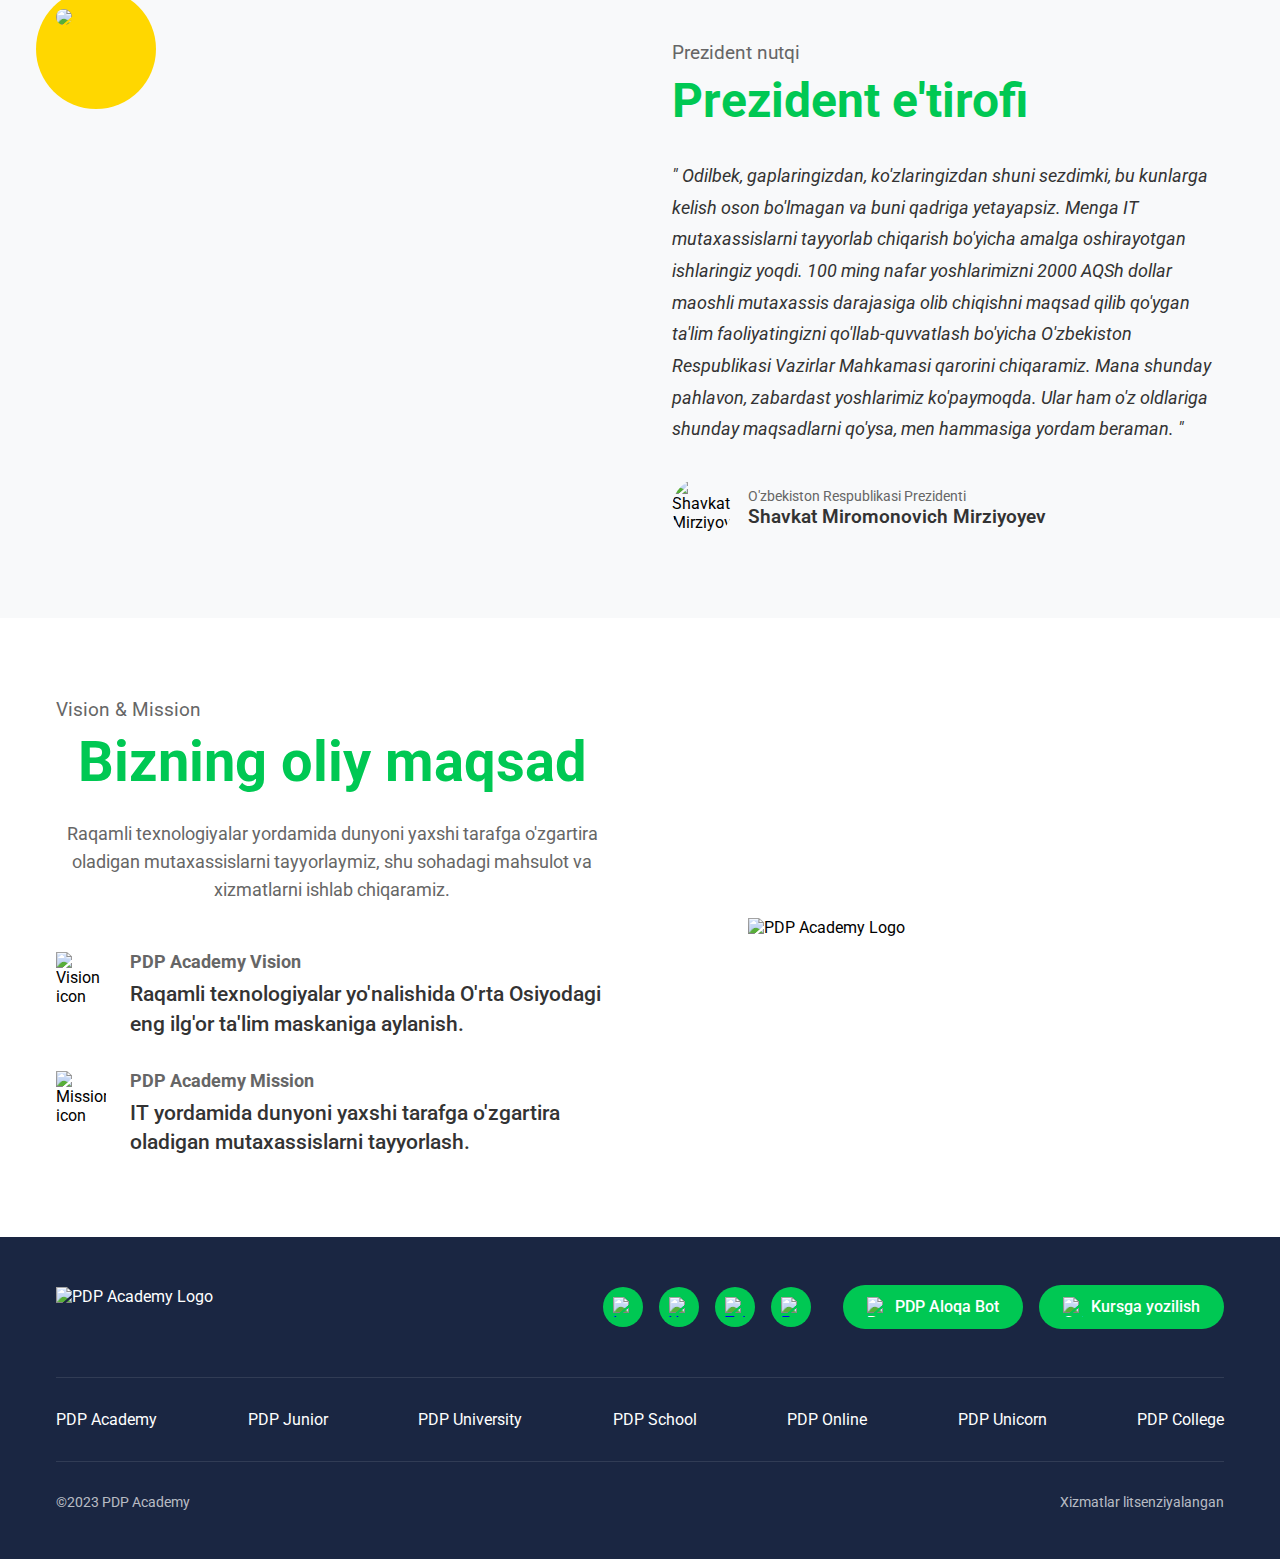
==== commit 047cce70: "Merge pull request #4 from Alikuoff/oyatillo27.11" ====
--- a/index.html
+++ b/index.html
@@ -8,7 +8,7 @@
     <title>PDP Academy - Dasturlashni qulay muhitda o'rganing</title>
     <link href="https://fonts.googleapis.com/css2?family=Roboto:wght@400;500;700&display=swap" rel="stylesheet">
     <link rel="stylesheet" href="style/index.css">
-    <script src="tools/index.js" defer></script>
+    <script src="Js/index.js" defer></script>
 </head>
 
 <body>
@@ -26,6 +26,11 @@
         <a href="tel:+998787774747" class="contact-button">
             <img src="https://img.icons8.com/ios-filled/50/ffffff/phone.png" alt="Phone icon" style="width: 15px; height: 15px;"> +998 (78) 777 47 47
         </a>
+        <button class="hamburger" aria-label="Toggle navigation">
+            <span class="bar"></span>
+            <span class="bar"></span>
+            <span class="bar"></span>
+        </button>
     </nav>
 
     <main class="hero">
@@ -127,16 +132,16 @@
                     <img src="https://pdp.uz/static/media/2021.25bbf1f3e8d85f6e3d13.jpg" alt="PDP Academy Building" class="building-image">
                 </div>
                 <div class="timeline-years">
+                    <div class="year-marker17">
+                        <span class="year17">2017</span>
+                        <div class="marker"></div>
+                    </div>
                     <div class="year-marker">
-                        <span class="year">2017</span>
+                        <span class="year" style="opacity: 0.4;">2019</span>
                         <div class="marker"></div>
                     </div>
                     <div class="year-marker">
-                        <span class="year">2019</span>
-                        <div class="marker"></div>
-                    </div>
-                    <div class="year-marker">
-                        <span class="year">2020</span>
+                        <span class="year" style="opacity: 0.7;">2020</span>
                         <div class="marker"></div>
                     </div>
                     <div class="year-marker active">
@@ -144,11 +149,11 @@
                         <div class="marker"></div>
                     </div>
                     <div class="year-marker">
-                        <span class="year">2022</span>
+                        <span class="year" style="opacity: 0.7;">2022</span>
                         <div class="marker"></div>
                     </div>
                     <div class="year-marker">
-                        <span class="year">2023</span>
+                        <span class="year" style="opacity: 0.3;">2023</span>
                         <div class="marker"></div>
                     </div>
                     <div class="timeline-line"></div>
@@ -208,6 +213,126 @@
         </div>
     </section>
 
+    <section class="president-section">
+        <div class="container">
+            <div class="president-content">
+                <div class="president-image-wrapper">
+                    <div class="yellow-circle"></div>
+                    <img src="https://pdp.uz/static/media/president.70716e643dfaa547895d.png" class="president-image">
+                </div>
+                <div class="president-info">
+                    <span class="president-label">Prezident nutqi</span>
+                    <h2 class="president-title">Prezident e'tirofi</h2>
+                    <blockquote class="president-quote">
+                        " Odilbek, gaplaringizdan, ko'zlaringizdan shuni sezdimki, bu kunlarga kelish oson bo'lmagan va buni qadriga yetayapsiz. Menga IT mutaxassislarni tayyorlab chiqarish bo'yicha amalga oshirayotgan ishlaringiz yoqdi. 100 ming nafar yoshlarimizni 2000 AQSh dollar maoshli mutaxassis darajasiga olib chiqishni maqsad qilib qo'ygan ta'lim faoliyatingizni qo'llab-quvvatlash bo'yicha O'zbekiston Respublikasi Vazirlar Mahkamasi qarorini chiqaramiz. Mana shunday pahlavon, zabardast yoshlarimiz ko'paymoqda. Ular ham o'z oldlariga shunday maqsadlarni qo'ysa, men hammasiga yordam beraman. "
+                    </blockquote>
+                    <div class="president-profile">
+                        <img src="https://pdp.uz/static/media/president.70716e643dfaa547895d.png" alt="Shavkat Mirziyoyev" class="president-avatar">
+                        <div class="president-details">
+                            <span class="president-role">O'zbekiston Respublikasi Prezidenti</span>
+                            <h3 class="president-name">Shavkat Miromonovich Mirziyoyev</h3>
+                        </div>
+                    </div>
+                </div>
+            </div>
+        </div>
+    </section>
+    
+   
+    <section class="vision-mission">
+        <div class="container">
+            <div class="vision-content">
+                <div class="vision-text">
+                    <span class="section-label">Vision & Mission</span>
+                    <h2 class="section-title">Bizning oliy maqsad</h2>
+                    <p class="section-description">
+                        Raqamli texnologiyalar yordamida dunyoni yaxshi tarafga o'zgartira oladigan mutaxassislarni tayyorlaymiz, shu sohadagi mahsulot va xizmatlarni ishlab chiqaramiz.
+                    </p>
+    
+                    <div class="goals">
+                        <div class="goal-item">
+                            <div class="goal-icon">
+                                <img src="https://img.icons8.com/ios/50/00c853/target--v1.png" alt="Vision icon" class="icon">
+                            </div>
+                            <div class="goal-content">
+                                <h3 class="goal-label">PDP Academy Vision</h3>
+                                <p class="goal-text">Raqamli texnologiyalar yo'nalishida O'rta Osiyodagi eng ilg'or ta'lim maskaniga aylanish.</p>
+                            </div>
+                        </div>
+    
+                        <div class="goal-item">
+                            <div class="goal-icon">
+                                <img src="https://img.icons8.com/ios/50/00c853/binoculars--v1.png" alt="Mission icon" class="icon">
+                            </div>
+                            <div class="goal-content">
+                                <h3 class="goal-label">PDP Academy Mission</h3>
+                                <p class="goal-text">IT yordamida dunyoni yaxshi tarafga o'zgartira oladigan mutaxassislarni tayyorlash.</p>
+                            </div>
+                        </div>
+                    </div>
+                </div>
+    
+                <div class="logo-wrapper">
+                    <img src="https://pdp.uz/static/media/bage.065846d8f8b49cacb2ee4248d4bba7bd.svg" alt="PDP Academy Logo" class="pdp-logo">
+                </div>
+            </div>
+        </div>
+    </section>
+    
+    <footer class="footer">
+        <div class="container">
+            <!-- Top Section -->
+            <div class="footer-top">
+                <div class="footer-logo">
+                    <img src="https://pdp.uz/static/media/logo.e84aba9a5311ad12b26f240237513b5b.svg" alt="PDP Academy Logo" class="logo-img1">
+                </div>
+                
+                <div class="footer-actions">
+                    <div class="social-links">
+                        <a href="#" class="social-link">
+                            <img src="https://img.icons8.com/ios-filled/50/ffffff/instagram-new.png" alt="Instagram">
+                        </a>
+                        <a href="#" class="social-link">
+                            <img src="https://img.icons8.com/ios-filled/50/ffffff/youtube-play.png" alt="YouTube">
+                        </a>
+                        <a href="#" class="social-link">
+                            <img src="https://img.icons8.com/ios-filled/50/ffffff/telegram-app.png" alt="Telegram">
+                        </a>
+                        <a href="#" class="social-link">
+                            <img src="https://img.icons8.com/ios-filled/50/ffffff/facebook.png" alt="Facebook">
+                        </a>
+                    </div>
+                    
+                    <div class="action-buttons">
+                        <a href="#" class="btn btn-bot">
+                            <img src="https://img.icons8.com/ios-filled/50/ffffff/bot.png" alt="Bot icon" class="btn-icon">
+                            PDP Aloqa Bot
+                        </a>
+                        <a href="#" class="btn btn-signup">
+                            <img src="https://img.icons8.com/ios-filled/50/ffffff/edit-calendar.png" alt="Calendar icon" class="btn-icon">
+                            Kursga yozilish
+                        </a>
+                    </div>
+                </div>
+            </div>
+    
+            <nav class="footer-nav">
+                <a href="#" class="nav-link">PDP Academy</a>
+                <a href="#" class="nav-link">PDP Junior</a>
+                <a href="https://university.pdp.uz/uz" class="nav-link">PDP University</a>
+                <a href="#" class="nav-link">PDP School</a>
+                <a href="https://online.pdp.uz/" class="nav-link">PDP Online</a>
+                <a href="#" class="nav-link">PDP Unicorn</a>
+                <a href="#" class="nav-link">PDP College</a>
+            </nav>
+    
+           
+            <div class="footer-bottom">
+                <p class="copyright">©2023 PDP Academy</p>
+                <p class="license">Xizmatlar litsenziyalangan</p>
+            </div>
+        </div>
+    </footer>
 </body>
 
 </html>